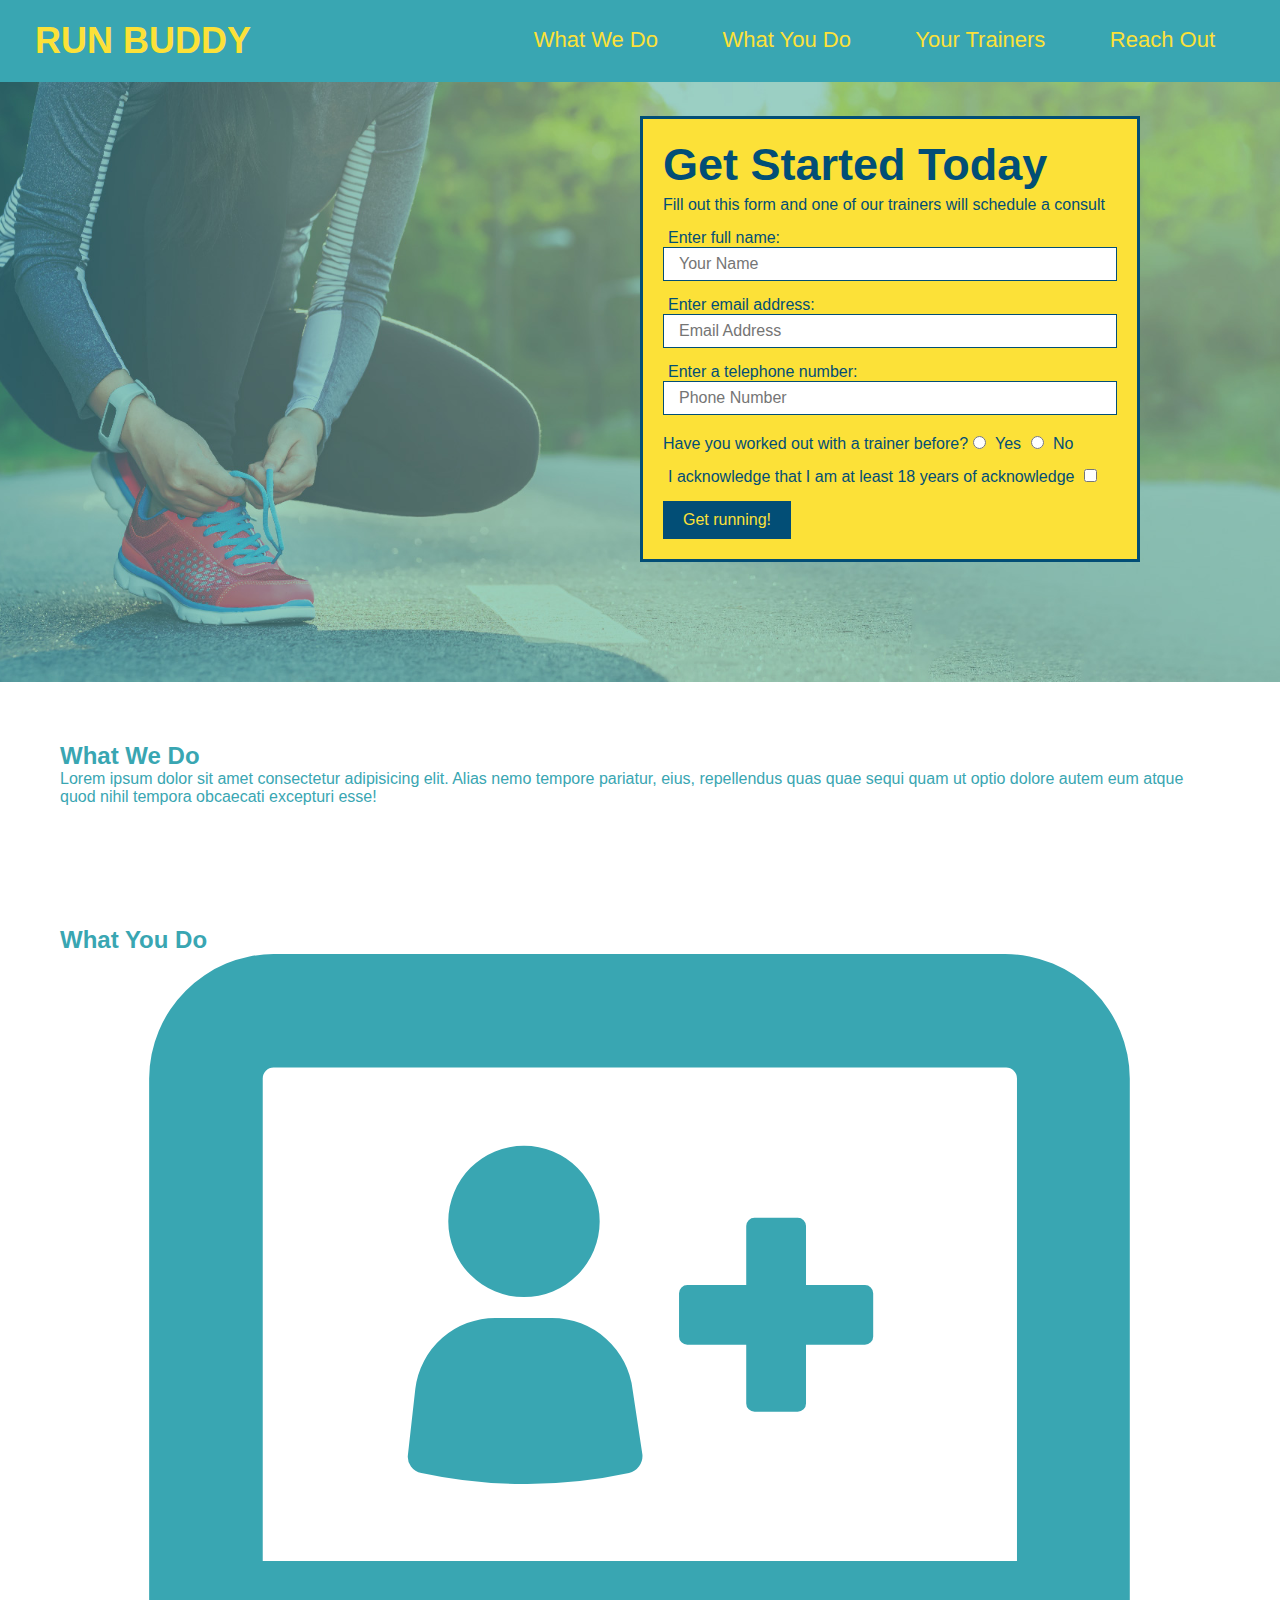
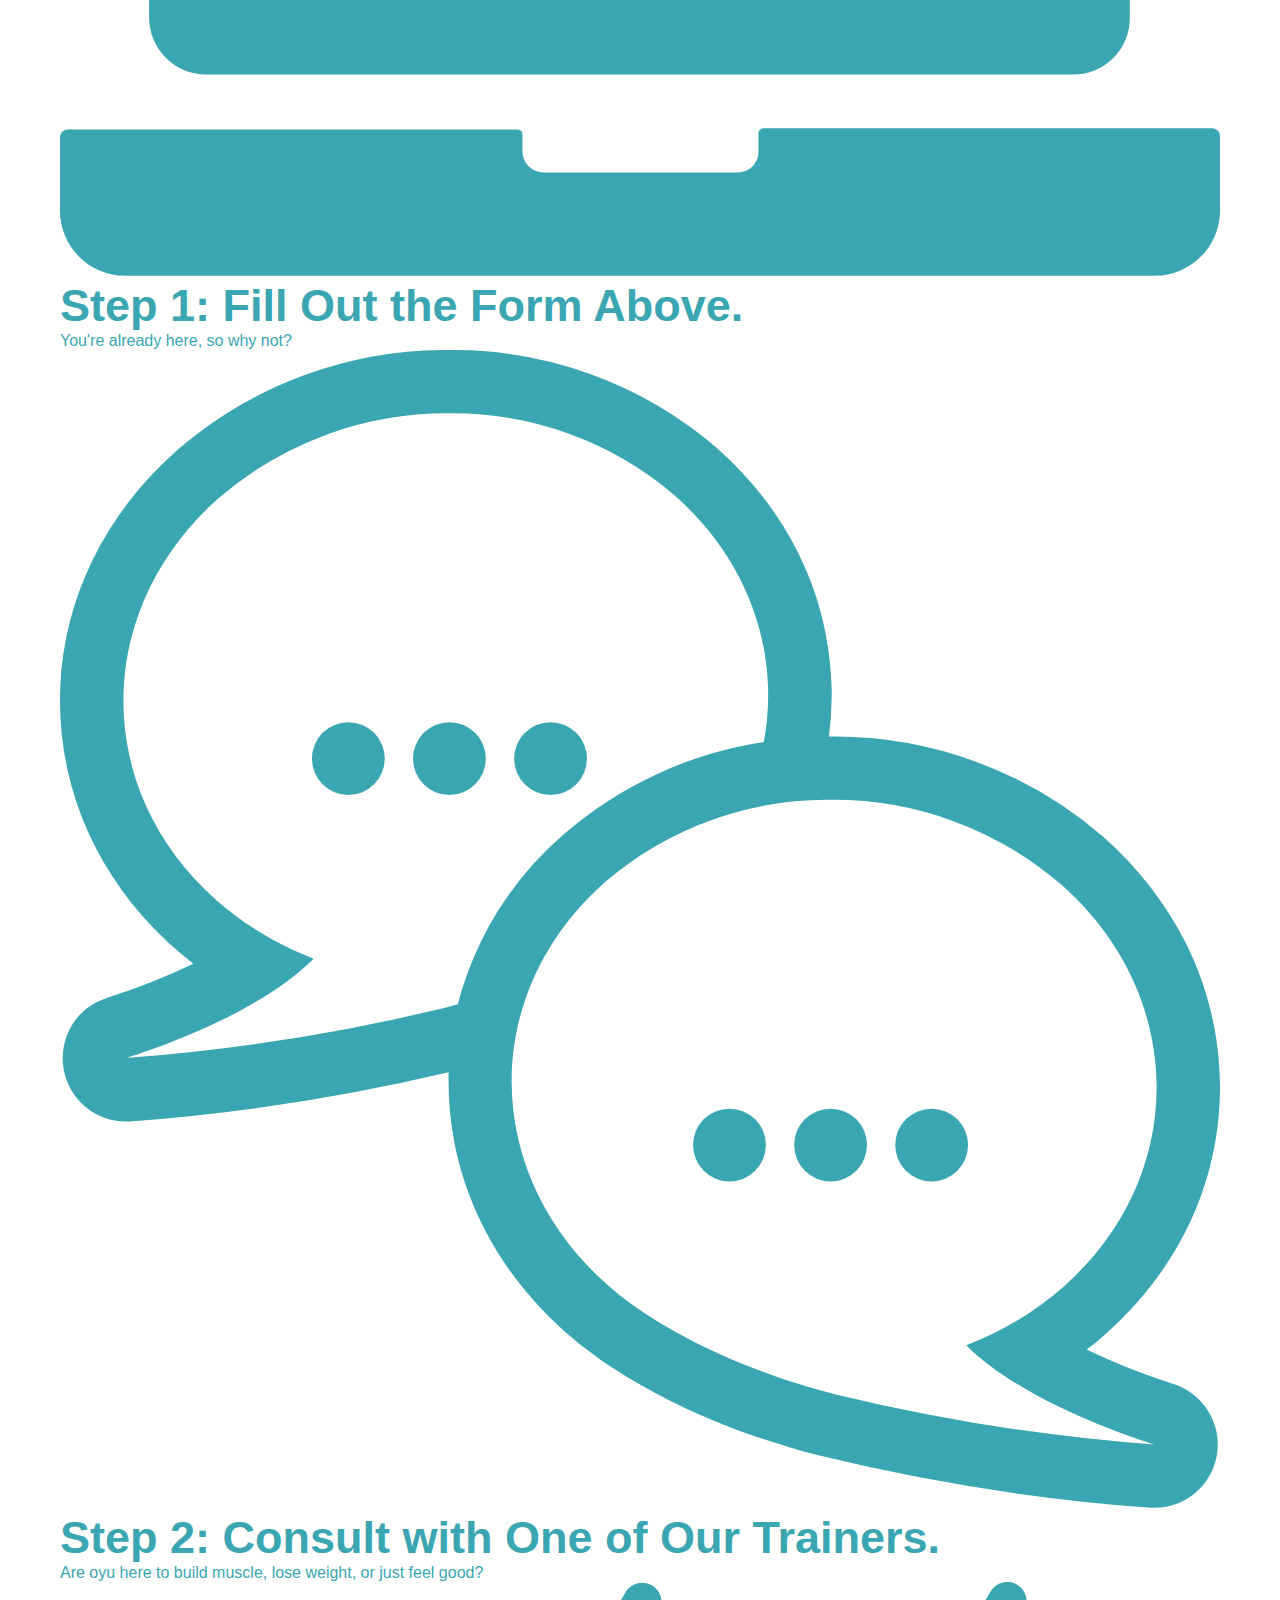
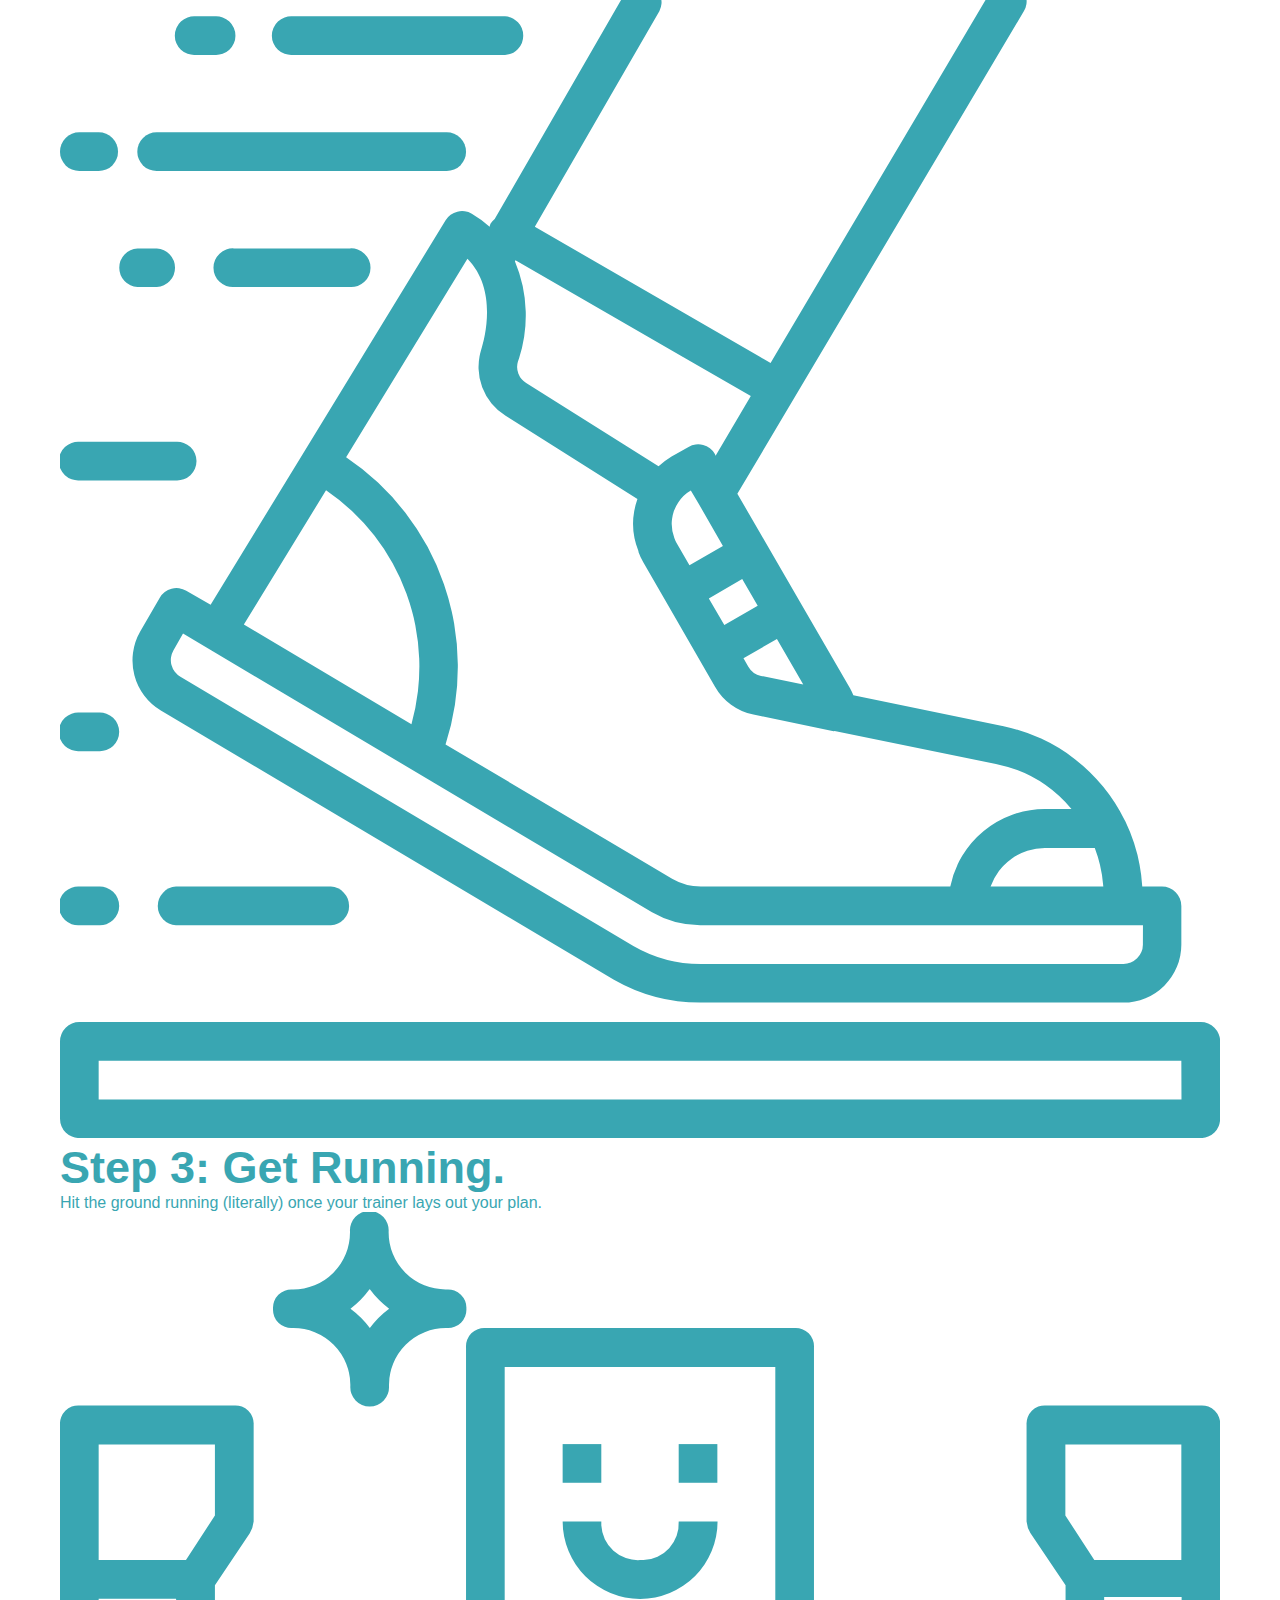
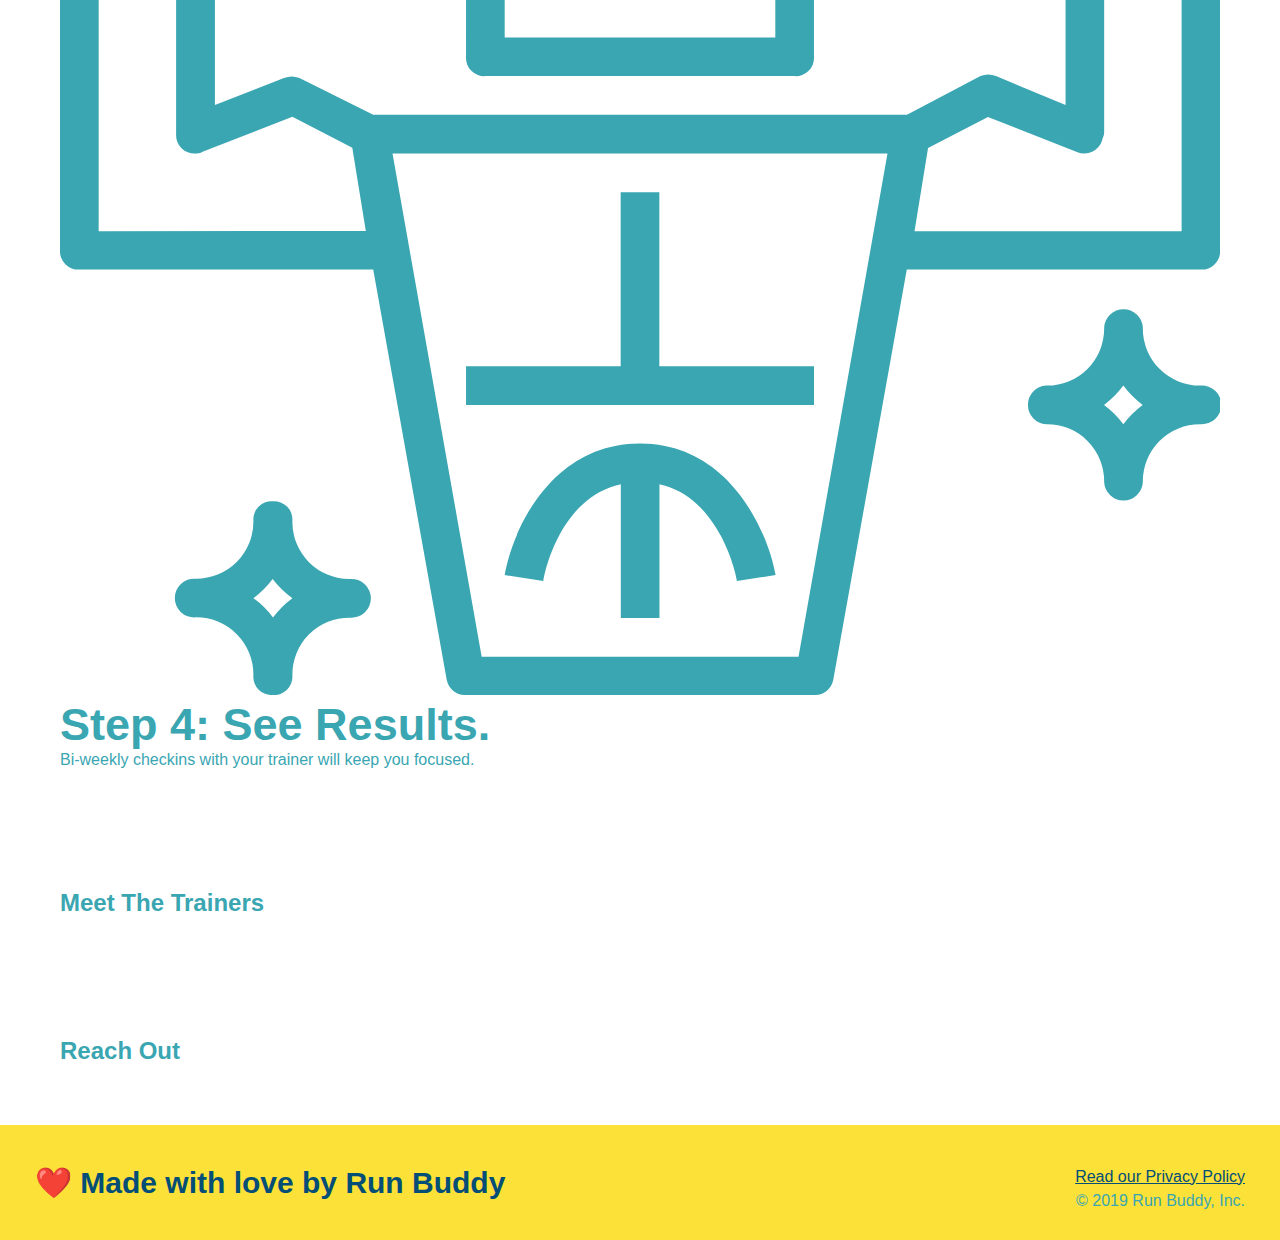
==== Code/index.html @ 2d5280f1 "added what you do symbols" ====
<!DOCTYPE html>
<html lang="en">
    <head>
        <meta charset="UTF-8" />
        <title>Run Buddy</title>
        <link rel="stylesheet" href="./style.css"/>
    </head>
    <body>
        <header>
            <h1>
                <a href="/">RUN BUDDY</a>
            </h1>

            <nav>
                <ul>
                    <li>
                        <a href="#what-we-do">What We Do</a>
                    </li>

                    <li>
                        <a href="#what-you-do">What You Do</a>
                    </li>

                    <li>
                        <a href="#your-trainers">Your Trainers</a>
                    </li>

                    <li>
                        <a href="#reach-out">Reach Out</a>
                    </li>
                </ul>
            </nav>
        </header>
        <!-- hero section-->
        <section class="hero">
          <div class="hero-form">
            <h3>Get Started Today</h3>
            <p>Fill out this form and one of our trainers will schedule a consult</p>
          <form>
            <label for="name">Enter full name:</label>
            <input type="text" placeholder="Your Name" name="name" id="name" class="form-input"/>
            <label for="email">Enter email address:</label>
            <input type="email" placeholder="Email Address" name="email" id="email" class="form-input"/>
            <label for="phone"> Enter a telephone number:</label>
            <input type="tel" placeholder="Phone Number" name="phone" id="phone" class="form-input"/>
            <p>
              Have you worked out with a trainer before?
              <input type="radio" name="trainer-confirm" id="trainer-yes" />
              <label for="trainer-yes">Yes</label>
              <input type="radio" name="trainer-confirm" id="trainer-no" />
              <label for="trainer-no">No</label>
            </p>
            <p>
              <label for="checkbox" >
                I acknowledge that I am at least 18 years of acknowledge
              </label>
              <input type="checkbox" name="age-confirm" id="checkbox" />
            </p>
            <button type="submit">
              Get running!
            </button>
           </form>
          </div>
        </section>
        <!-- end hero -->
        <section id="what-we-do">
            <h2>What We Do</h2>
            <p>
              Lorem ipsum dolor sit amet consectetur adipisicing elit. Alias nemo tempore pariatur, eius, repellendus quas quae sequi quam ut optio dolore autem eum atque quod nihil tempora obcaecati excepturi esse!
            </p>
        </section> 

        <section id="what-you-do">
            <h2>What You Do</h2>

            <div>
              <img src="../Images/01-04-svgs/step-1.svg" alt="" />
              <h3>
                Step 1: Fill Out the Form Above.</h3>
                <p>You're already here, so why not?</p>
            </div>

            <div>
              <img src="../Images/01-04-svgs/step-2.svg" alt=""/>
              <h3>Step 2: Consult with One of Our Trainers.</h3>
              <p>Are oyu here to build muscle, lose weight, or just feel good?</p>
            </div>

            <div>
              <img src="../Images/01-04-svgs/step-3.svg" alt=""/>
              <h3>Step 3: Get Running.</h3>
              <p>Hit the ground running (literally) once your trainer lays out your plan.</p>
            </div>
            
            <div>
              <img src="../Images/01-04-svgs/step-4.svg" alt=""/>
              <h3>Step 4: See Results.</h3>
              <p>Bi-weekly checkins with your trainer will keep you focused.</p>
            </div>
        </section>

        <section>
            <h2>Meet The Trainers</h2>
        </section>

        <section>
            <h2>Reach Out</h2>
        </section>
        
        <footer>
            <h2>❤️ Made with love by Run Buddy</h2>
            <div>
                <a href="#">Read our Privacy Policy</a><br />
                &copy; 2019 Run Buddy, Inc.
            </div>
        </footer>
    </body>
</html>
---- Code/style.css ----
* {
    margin: 0;
    padding: 0;
    box-sizing: border-box;
}

body {
    color: #39a6b2;
    font-family: Helvetica, Arial, sans-serif;
}

header {
    padding: 20px 35px;
    background-color: #39a6b2;
}

header h1 {
    font-weight: bold;
    font-size: 36px;
    color: #fce138;
    margin: 0;
    display: inline;
}

header a {
    color: #fce138;
}

header a {
    text-decoration: none;
    color: #fce138;
}

header nav {
    float: right;
    margin: 7px 0;
}

header nav ul li {
    display: inline;
}

header nav ul li a {
    margin: 0 30px;
    font-weight: lighter;
    font-size: 22px;
}

footer {
    background: #fce138;
    width: 100%;
    padding: 40px 35px;
}

footer h2 {
    display: inline;
    color: #024e76;
    font-size: 30px;
    margin: 0;
}

footer div {
    float: right;
    line-height: 1.5;
    text-align: right;
}

footer a {
    color: #024e76;
}

section {
  padding: 60px;
}

/* Hero Style Start */
.hero {
  background-image: url(../Images/hero-bg.jpeg);
  height: 600px;
  background-size: cover;
  background-position: center;
  position: relative;
}
/*End Hero Style*/

/*Start Form Style*/
.hero-form {
background-color: #fce138;
padding: 20px;
width: 500px;
color: #024e76;
border: solid 3px #024e76;
position: absolute;
bottom: 120px;
right: 140px;
}

section h3 {
font-size: 45px;
margin: 0px;
}

.hero-form p {
  margin: 5px 0 15px 0;
}

.form-input {
border: 1px solid #024e76;
display: black;
padding: 7px 15px;
font-size: 16px;
color: #024e76;
width: 100%;
margin-bottom: 15px;
}

.hero-form label {
  margin: 0 5px;
}

.hero-form button {
  background-color: #024e76;
  color: #fce138;
  padding: 10px 20px;
  font-size: 16px;
  border: none;
}
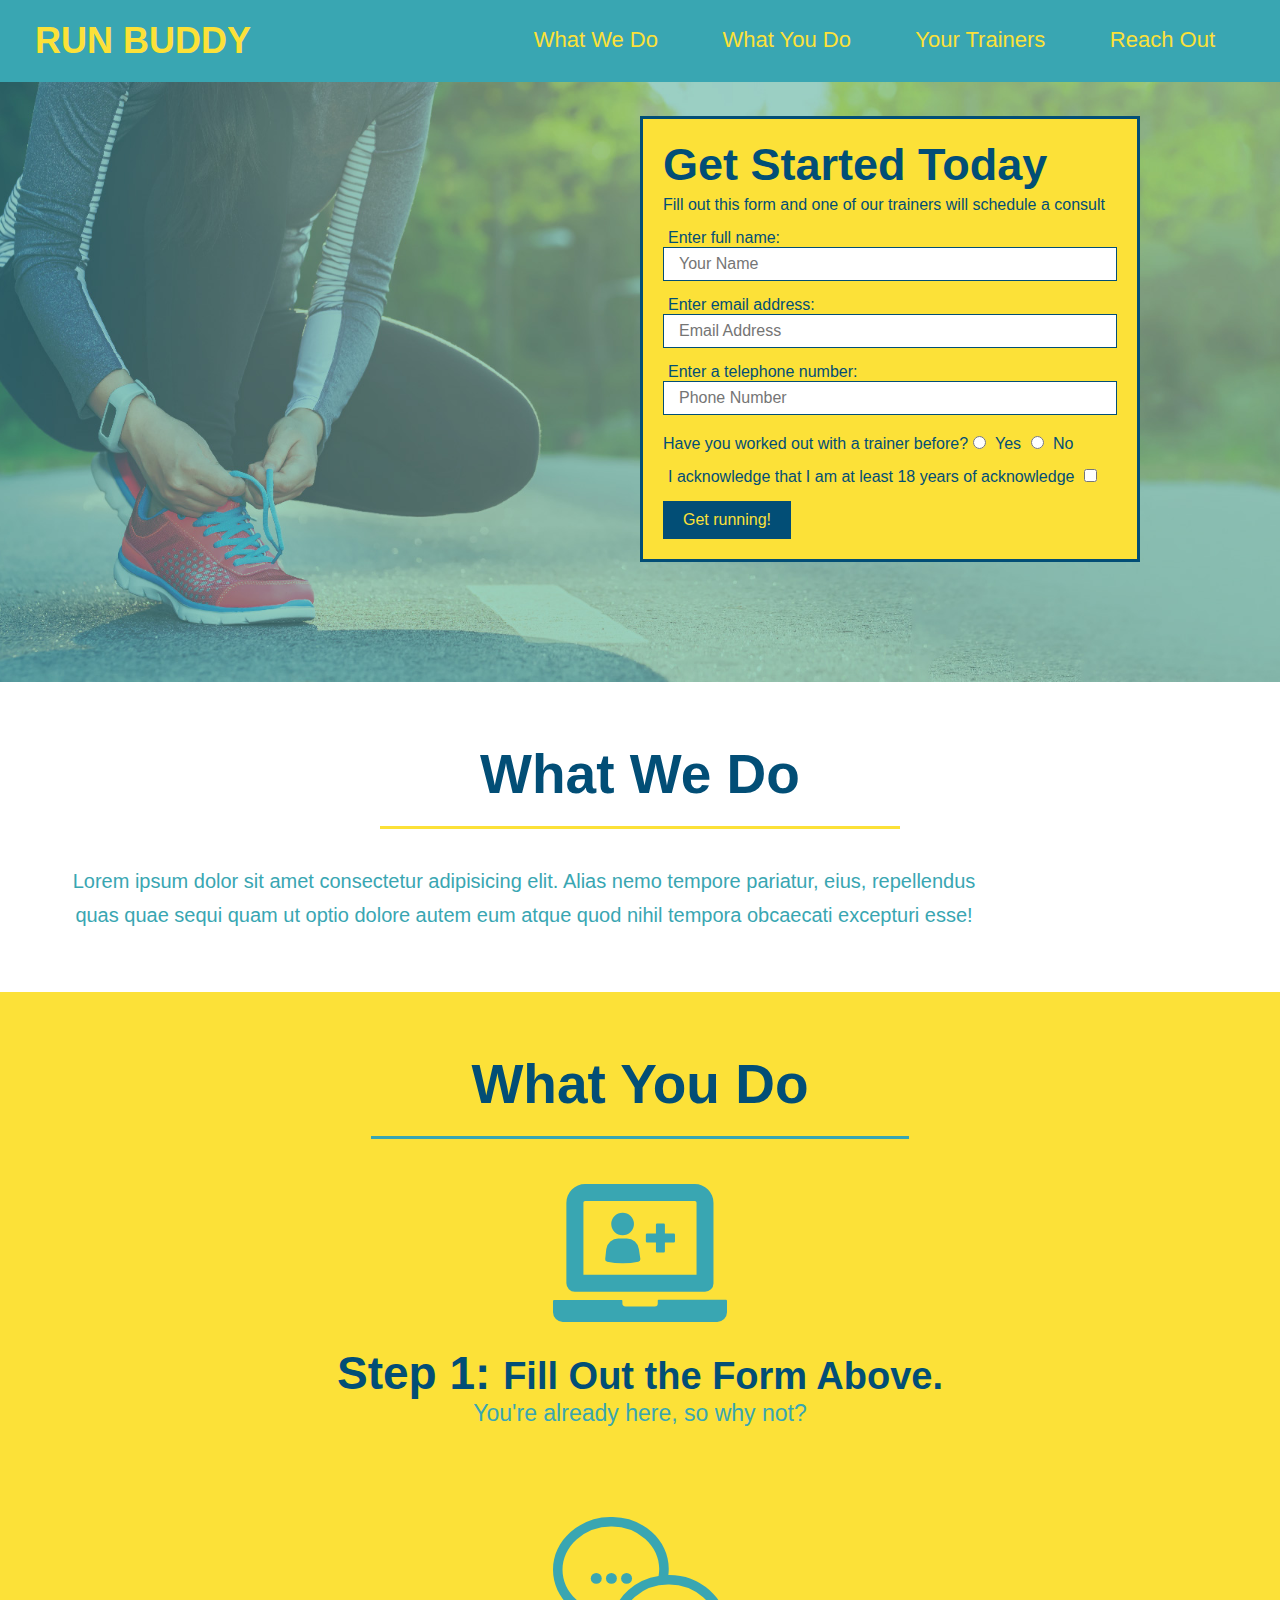
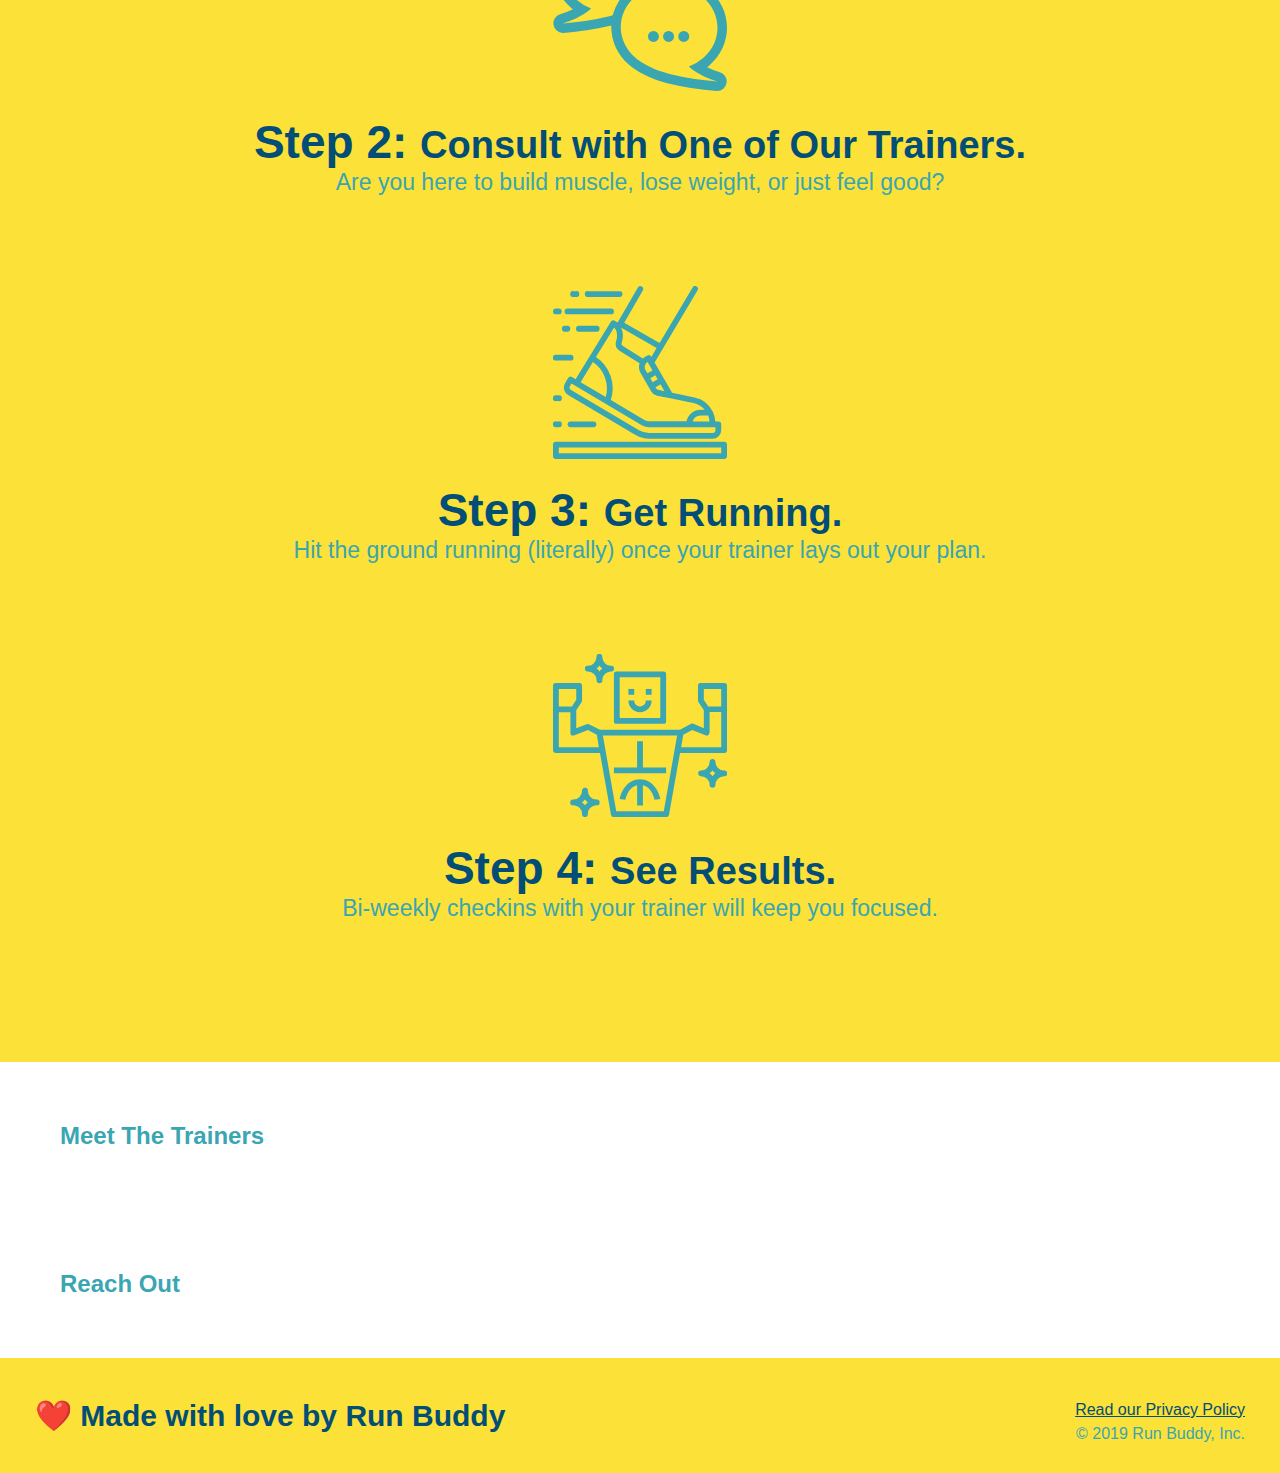
==== commit 48661caf: "adjusted steps" ====
--- a/Code/index.html
+++ b/Code/index.html
@@ -10,21 +10,17 @@
             <h1>
                 <a href="/">RUN BUDDY</a>
             </h1>
-
             <nav>
                 <ul>
                     <li>
                         <a href="#what-we-do">What We Do</a>
                     </li>
-
                     <li>
                         <a href="#what-you-do">What You Do</a>
                     </li>
-
                     <li>
                         <a href="#your-trainers">Your Trainers</a>
                     </li>
-
                     <li>
                         <a href="#reach-out">Reach Out</a>
                     </li>
@@ -63,38 +59,38 @@
           </div>
         </section>
         <!-- end hero -->
-        <section id="what-we-do">
-            <h2>What We Do</h2>
+        <section id="what-we-do" class="intro">
+            <h2 class="section-title primary-border">What We Do</h2>
             <p>
               Lorem ipsum dolor sit amet consectetur adipisicing elit. Alias nemo tempore pariatur, eius, repellendus quas quae sequi quam ut optio dolore autem eum atque quod nihil tempora obcaecati excepturi esse!
             </p>
         </section> 
 
-        <section id="what-you-do">
-            <h2>What You Do</h2>
+        <section id="what-you-do" class="steps">
+            <h2 class="section-title secondary-border">What You Do</h2>
 
             <div>
               <img src="../Images/01-04-svgs/step-1.svg" alt="" />
               <h3>
-                Step 1: Fill Out the Form Above.</h3>
+                Step 1: <span>Fill Out the Form Above.</span></h3>
                 <p>You're already here, so why not?</p>
             </div>
 
             <div>
               <img src="../Images/01-04-svgs/step-2.svg" alt=""/>
-              <h3>Step 2: Consult with One of Our Trainers.</h3>
-              <p>Are oyu here to build muscle, lose weight, or just feel good?</p>
+              <h3>Step 2: <span>Consult with One of Our Trainers.</span></h3>
+              <p>Are you here to build muscle, lose weight, or just feel good?</p>
             </div>
 
             <div>
               <img src="../Images/01-04-svgs/step-3.svg" alt=""/>
-              <h3>Step 3: Get Running.</h3>
+              <h3>Step 3: <span>Get Running.</span></h3>
               <p>Hit the ground running (literally) once your trainer lays out your plan.</p>
             </div>
             
             <div>
               <img src="../Images/01-04-svgs/step-4.svg" alt=""/>
-              <h3>Step 4: See Results.</h3>
+              <h3>Step 4: <span>See Results.</span></h3>
               <p>Bi-weekly checkins with your trainer will keep you focused.</p>
             </div>
         </section>
--- a/Code/style.css
+++ b/Code/style.css
@@ -124,4 +124,62 @@
   padding: 10px 20px;
   font-size: 16px;
   border: none;
-}+}
+
+.intro {
+  text-align: center;
+}
+
+.intro p {
+  line-height: 1.7;
+  color: #39a6b2;
+  width: 80%;
+  font-size: 20px;
+}
+
+.steps {
+  text-align: center;
+  background: #fce138;
+}
+
+.section-title {
+  font-size: 55px;
+  color: #024e76;
+  margin-bottom: 35px;
+  padding: 0 100px 20px 100px;
+  border-bottom: 3px solid;
+  display: inline-block;
+}
+
+.primary-border {
+  border-color: #fce138;
+}
+
+.secondary-border {
+  border-color: #39a6b2;
+}
+
+.steps div {
+  margin-bottom: 80px;
+}
+
+.steps img {
+  width: 15%;
+  margin: 10px 0;
+}
+
+.steps h3 {
+  color: #024e76;
+  font-size: 46px;
+  margin-top: 10px;
+}
+
+.steps p {
+  color: #39a6b2;
+  font-size: 23px;
+}
+
+.steps span {
+  font-size: 38px;
+}
+
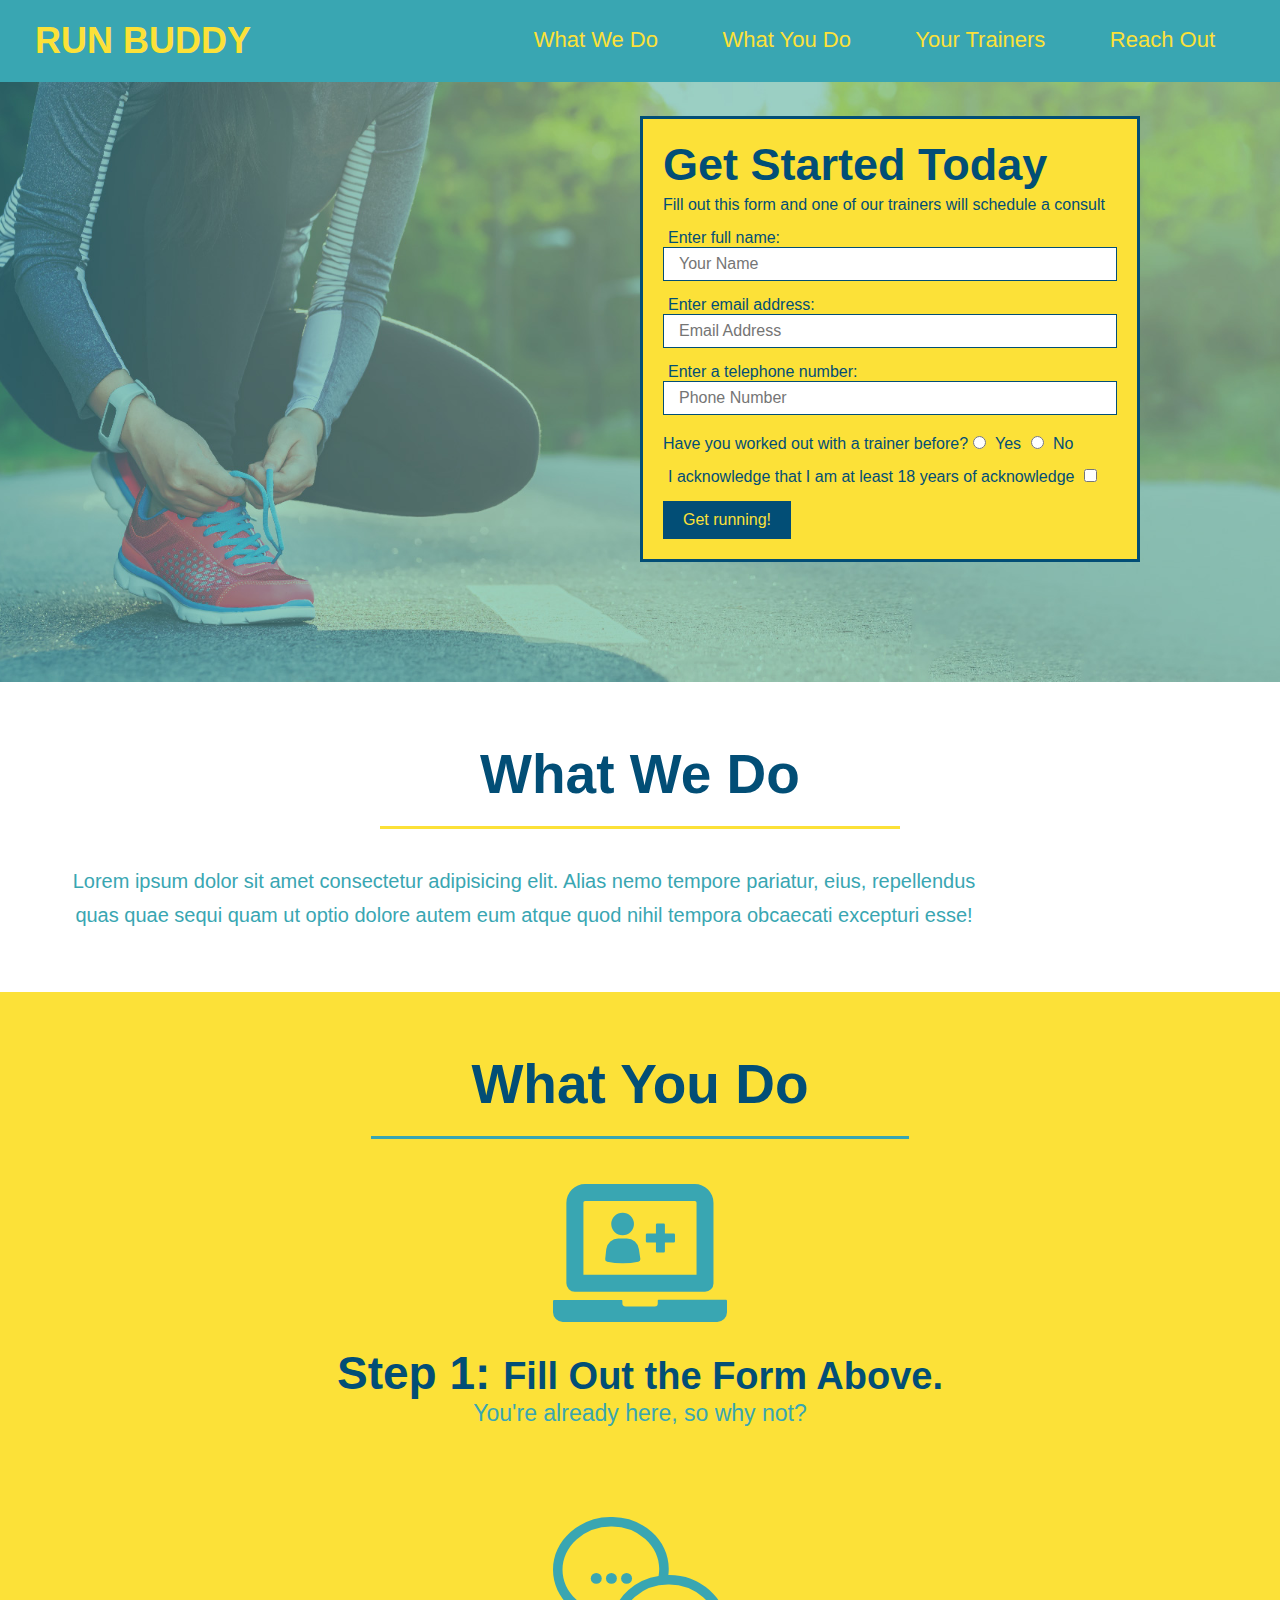
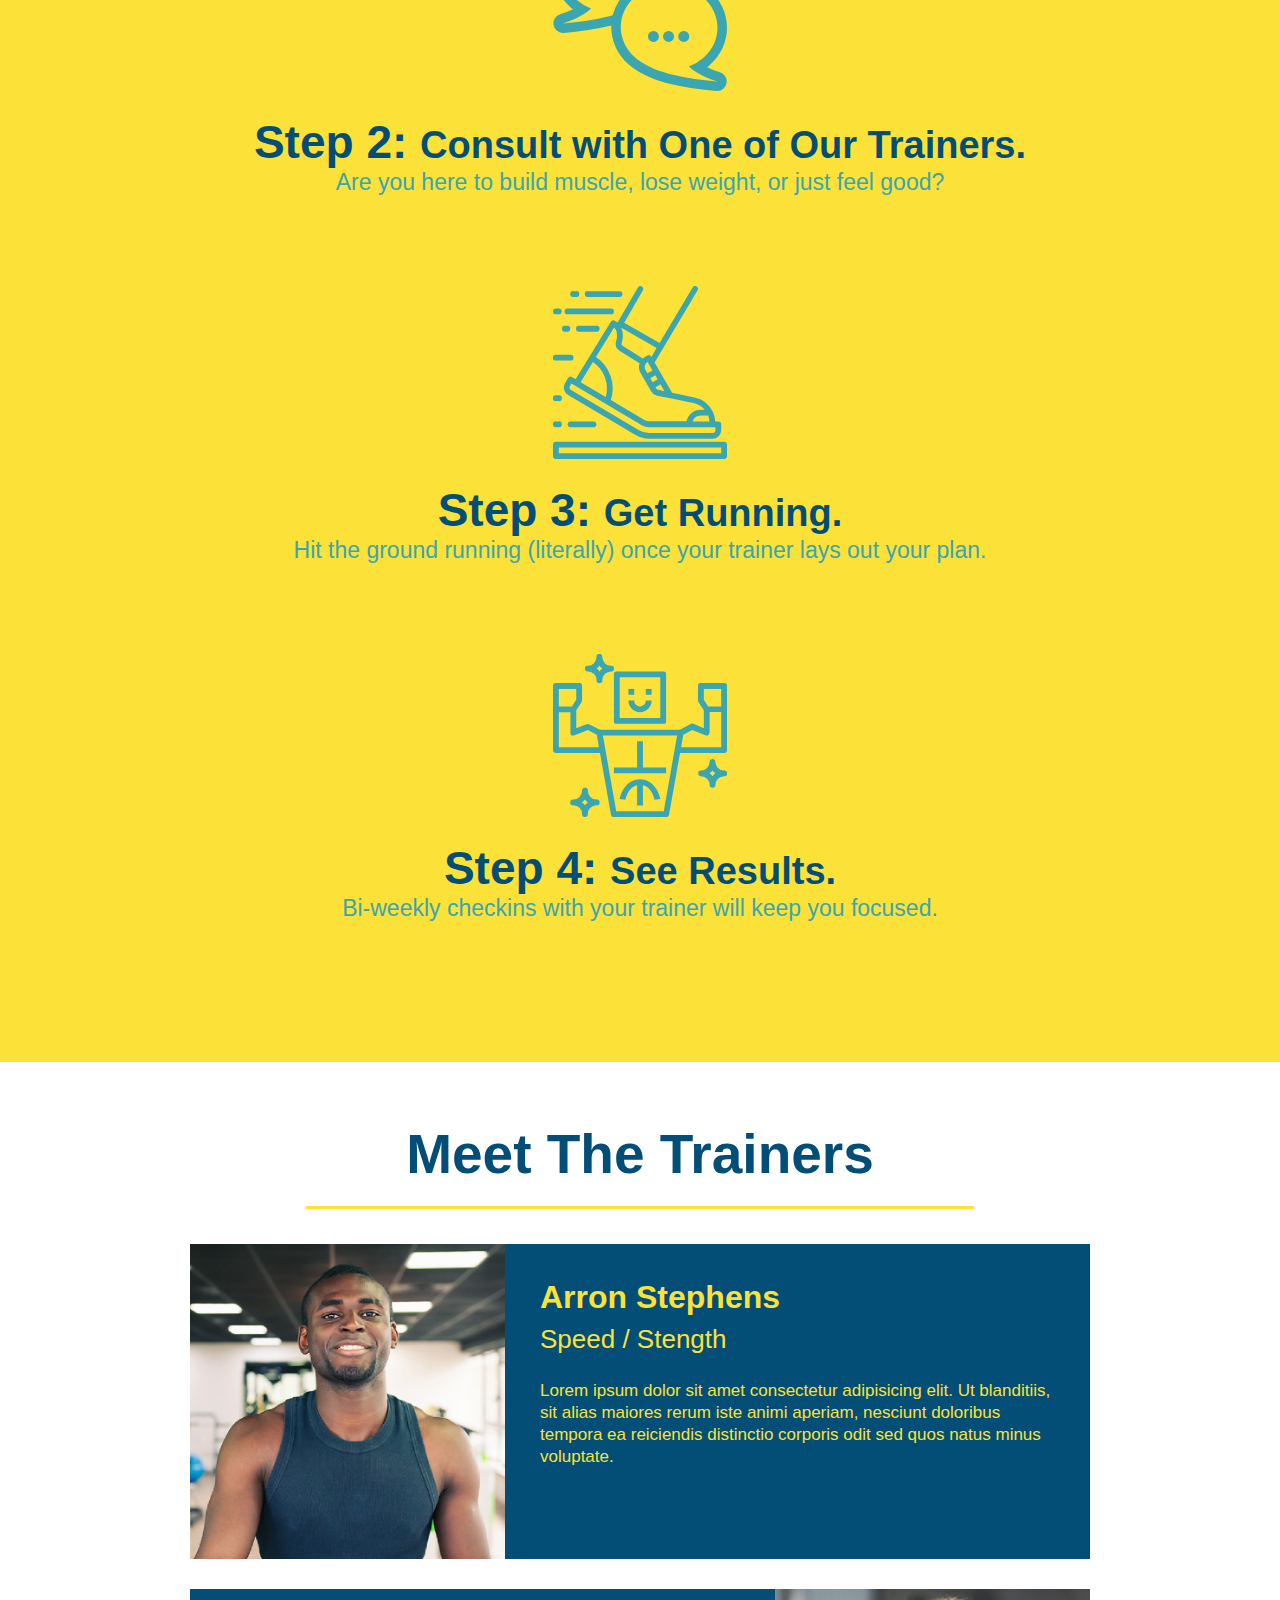
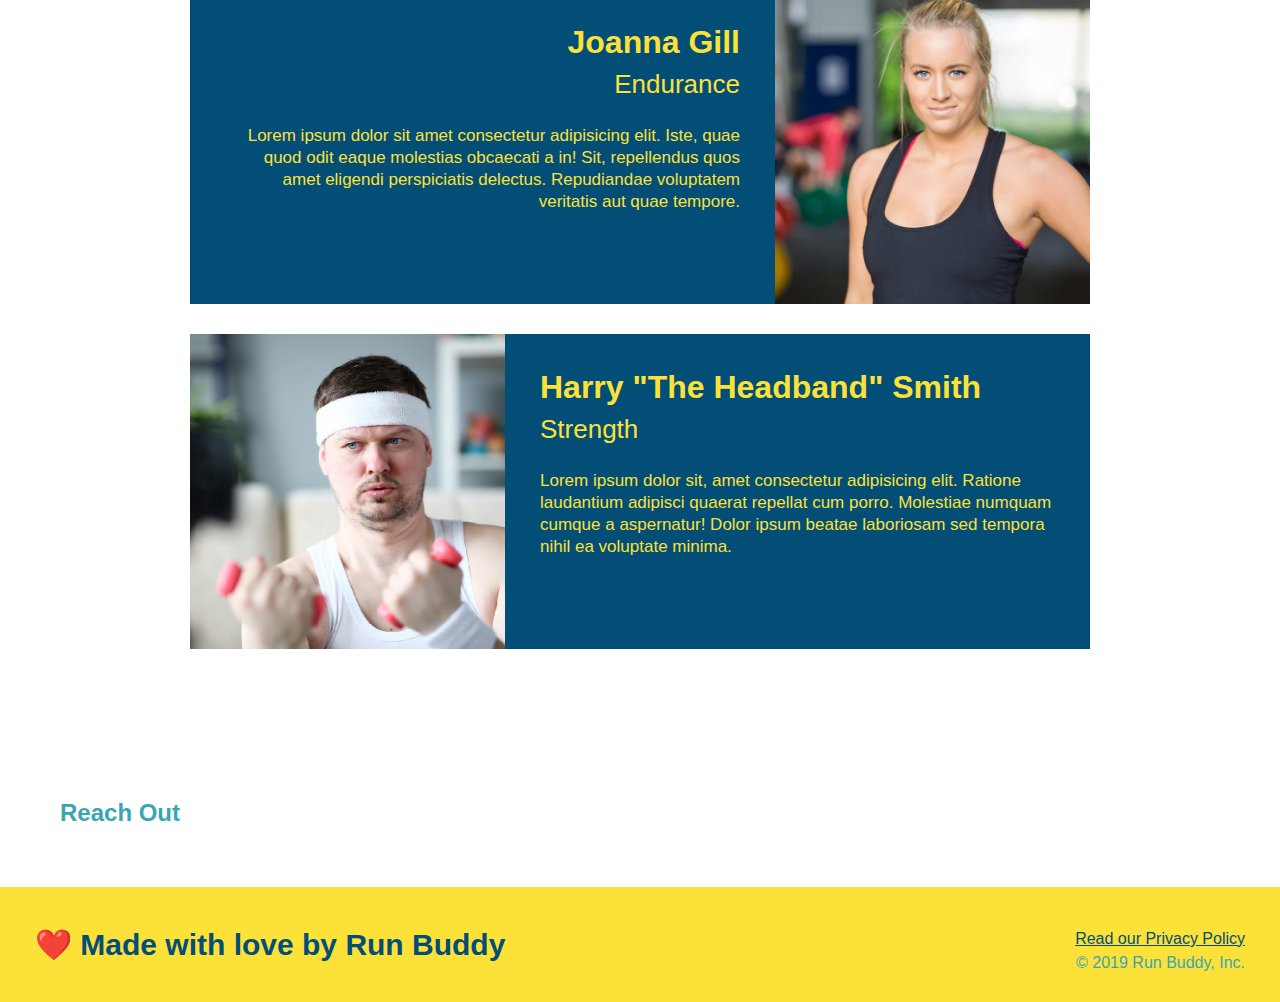
==== commit a6947225: "Added trainers and bios" ====
--- a/Code/index.html
+++ b/Code/index.html
@@ -95,8 +95,40 @@
             </div>
         </section>
 
-        <section>
-            <h2>Meet The Trainers</h2>
+        <section id="your-trainers" class="trainers">
+            <h2 class="section-title primary-border">Meet The Trainers</h2>
+            <article class="trainer">
+              <img src="../Images/01-05-trainers/trainer-1.jpg" alt="Arron Stephens in his workout clothes, ready to pump iron." />
+              <div class="trainer-bio text-left">
+                <h3>Arron Stephens</h3>
+                <h4>Speed / Stength</h4>
+                <p>
+                  Lorem ipsum dolor sit amet consectetur adipisicing elit. Ut blanditiis, sit alias maiores rerum iste animi aperiam, nesciunt doloribus tempora ea reiciendis distinctio corporis odit sed quos natus minus voluptate.
+                </p>
+              </div>
+            </article>
+        
+            <article class="trainer">
+              <div class="trainer-bio text-right">
+                <h3>Joanna Gill</h3>
+                <h4>Endurance</h4>
+                <p>
+                  Lorem ipsum dolor sit amet consectetur adipisicing elit. Iste, quae quod odit eaque molestias obcaecati a in! Sit, repellendus quos amet eligendi perspiciatis delectus. Repudiandae voluptatem veritatis aut quae tempore.
+                </p>
+              </div>
+              <img src="../Images/01-05-trainers/trainer-2.jpg" alt="Joanna in her workout outfit ready to train!" />
+            </article>
+
+            <article class="trainer">
+              <img src="../Images/01-05-trainers/trainer-3.jpg" alt="Harry Smith lifting weights" />
+              <div class="trainer-bio text-left">
+                <h3>Harry "The Headband" Smith</h3>
+                <h4>Strength</h4>
+                <p>
+                  Lorem ipsum dolor sit, amet consectetur adipisicing elit. Ratione laudantium adipisci quaerat repellat cum porro. Molestiae numquam cumque a aspernatur! Dolor ipsum beatae laboriosam sed tempora nihil ea voluptate minima.
+                </p>
+              </div>
+            </article>
         </section>
 
         <section>
--- a/Code/style.css
+++ b/Code/style.css
@@ -183,3 +183,50 @@
   font-size: 38px;
 }
 
+.trainers {
+  text-align: center;
+}
+
+.trainer {
+  width: 900px;
+  margin: 0 auto 30px auto;
+  background: #024e76;
+  color: #fce138;
+  overflow: auto;
+}
+
+.trainer img {
+  width: 35%;
+  float: left;
+}
+
+.trainer-bio {
+  padding: 35px;
+  float: left;
+  width: 65%;
+}
+
+.text-left {
+  text-align: left;
+}
+
+.text-right {
+  text-align: right;
+}
+
+.trainer-bio h3 {
+  font-size: 32px;
+  margin-bottom: 8px;
+}
+
+.trainer-bio h4 {
+  font-weight: lighter;
+  font-size: 26px;
+  margin-bottom: 25px;
+}
+
+.trainer-bio p {
+  font-size: 17px;
+  line-height: 1.3;
+}
+
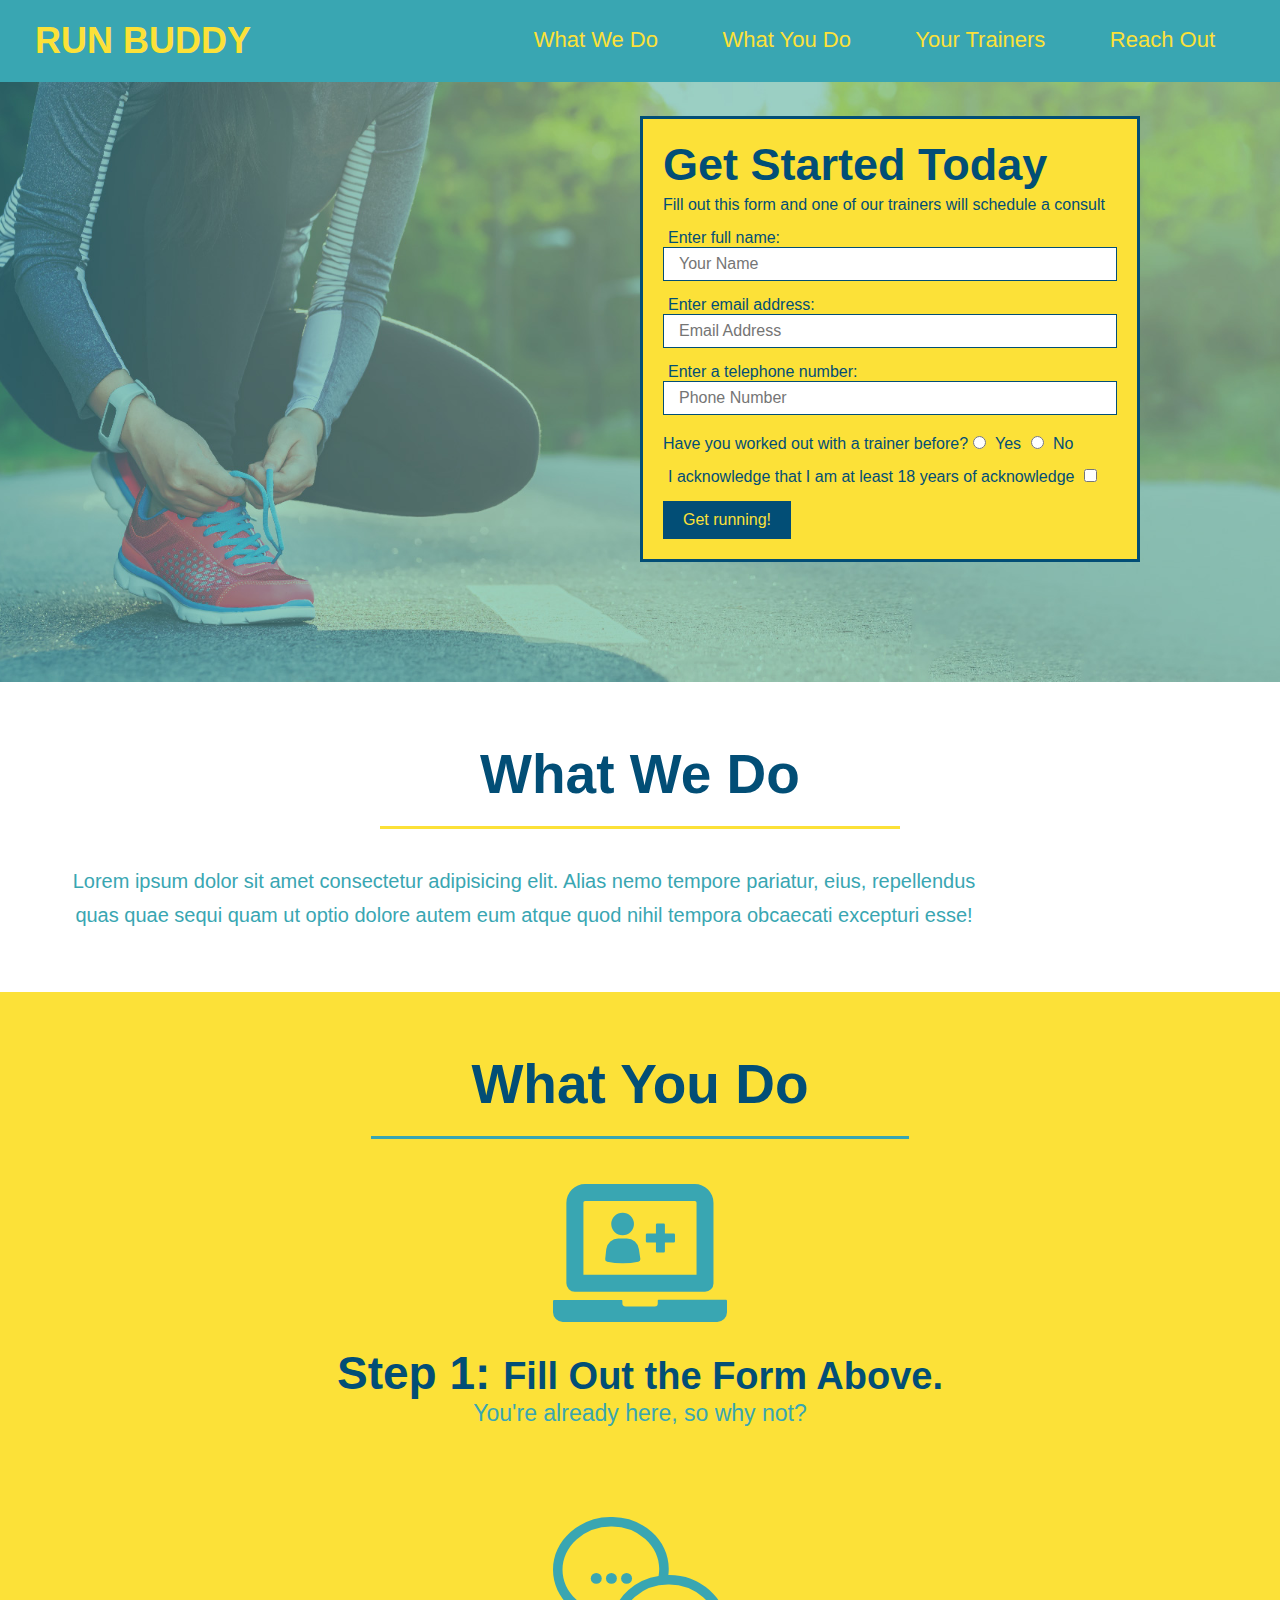
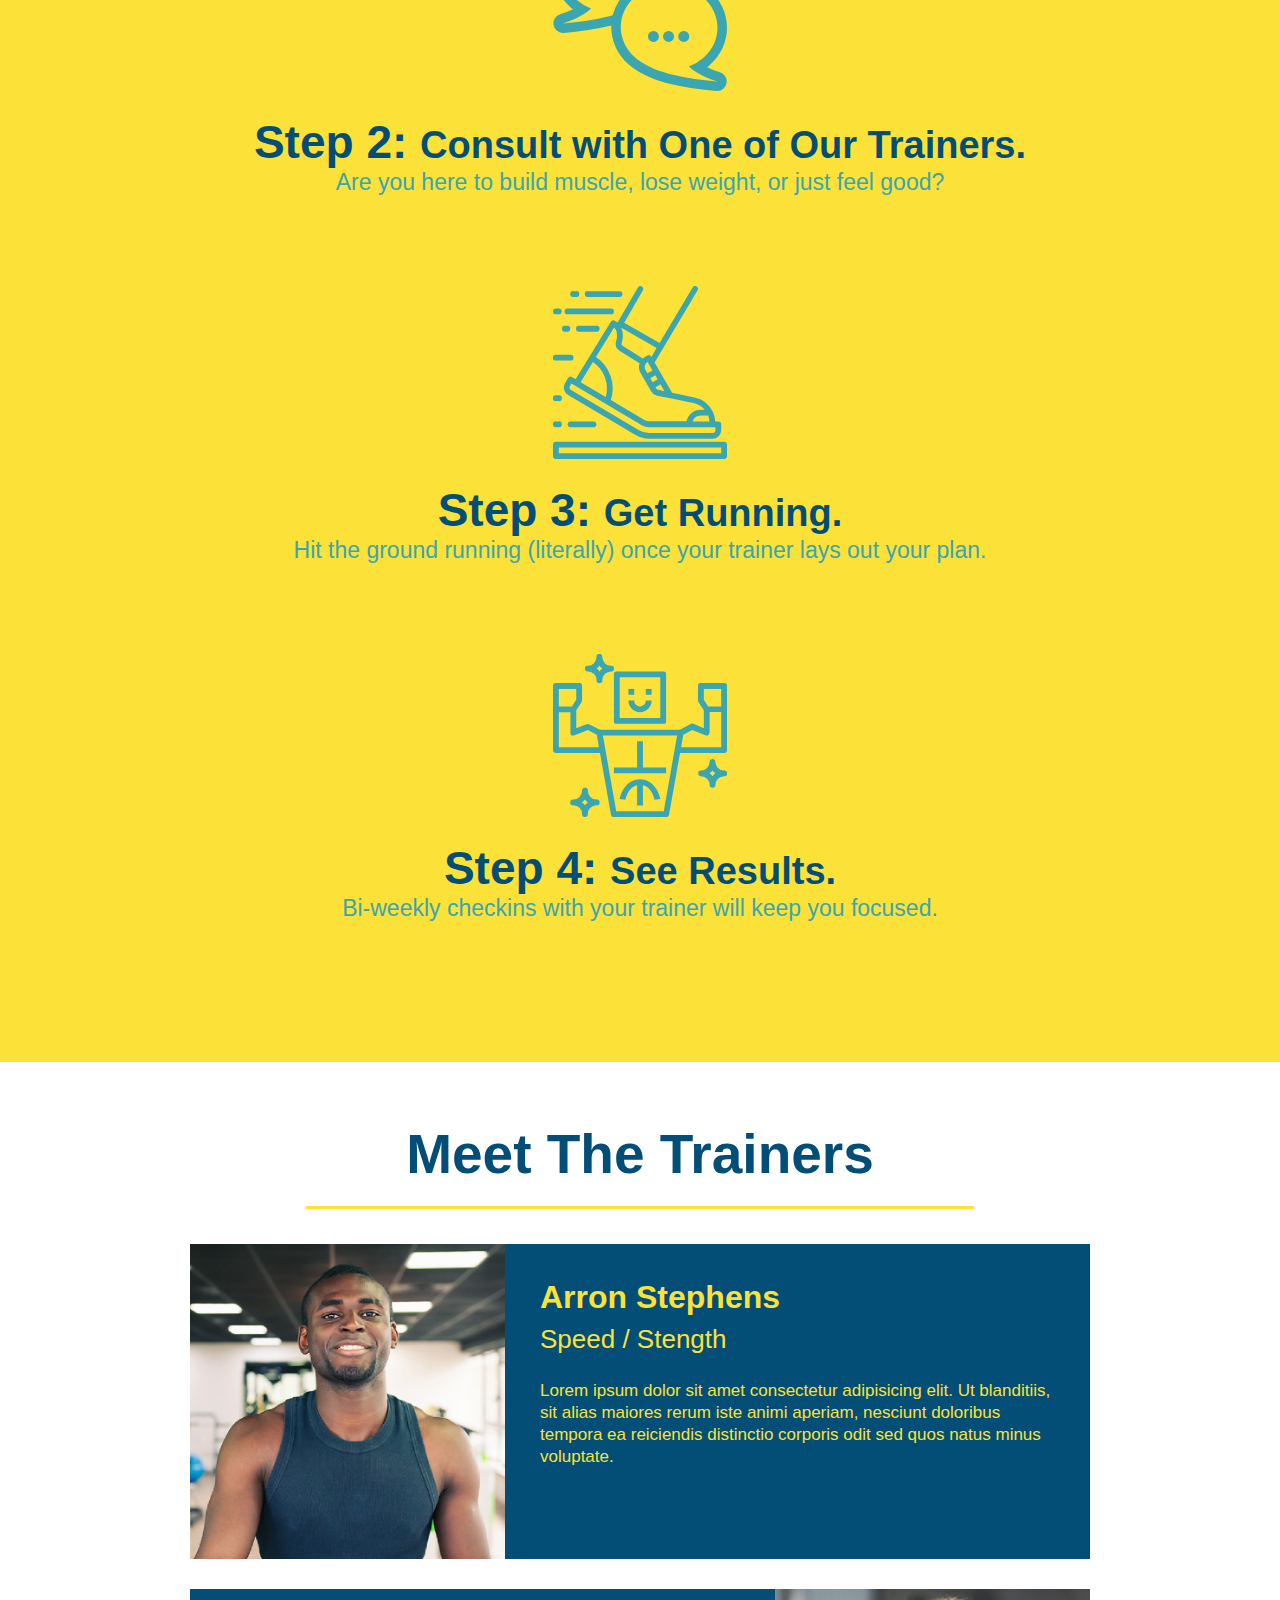
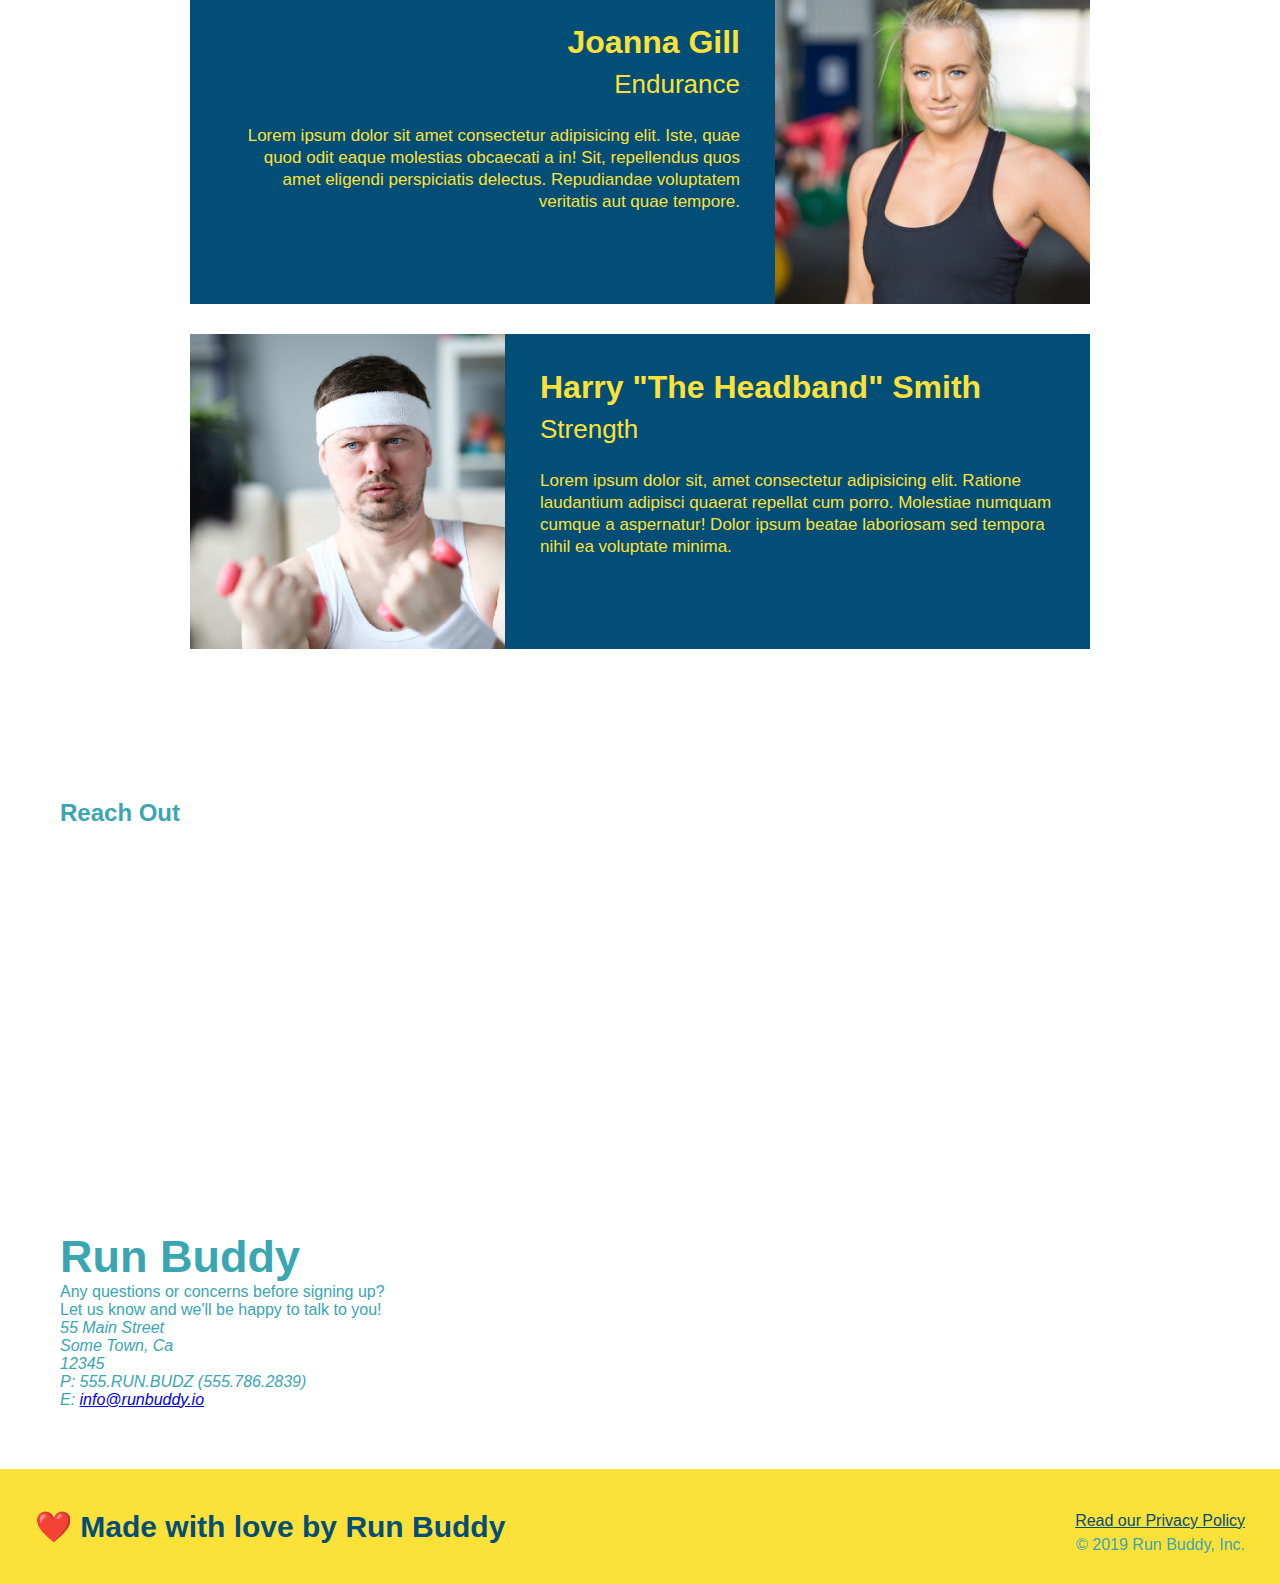
==== commit 24cdefde: "added iframe" ====
--- a/Code/index.html
+++ b/Code/index.html
@@ -133,6 +133,28 @@
 
         <section>
             <h2>Reach Out</h2>
+            <div class="contact-info">
+              <iframe src="https://www.google.com/maps/embed?pb=!1m18!1m12!1m3!1d3147.1079747227936!2d-120.42364418397035!3d37.92790791110593!2m3!1f0!2f0!3f0!3m2!1i1024!2i768!4f13.1!3m3!1m2!1s0x8090c49129b6ac57%3A0xb56c7eb95a2cd8bd!2sMain%20St%2C%20California%2095327!5e0!3m2!1sen!2sus!4v1616426329495!5m2!1sen!2sus"
+                width="400"
+                height="400"
+                style="border: 0;"
+                allowfullscreen= " "
+                loading="lazy">
+              </iframe>
+              <h3>Run Buddy</h3>
+              <p>
+                Any questions or concerns before signing up?
+                <br />
+                Let us know and we'll be happy to talk to you!
+              </p>
+              <address>
+                55 Main Street <br />
+                Some Town, Ca <br />
+                12345 <br />
+                P: 555.RUN.BUDZ (555.786.2839) <br />
+                E: <a href="mailto:info@runbuddy.io">info@runbuddy.io</a>
+              </address>
+            </div>
         </section>
         
         <footer>
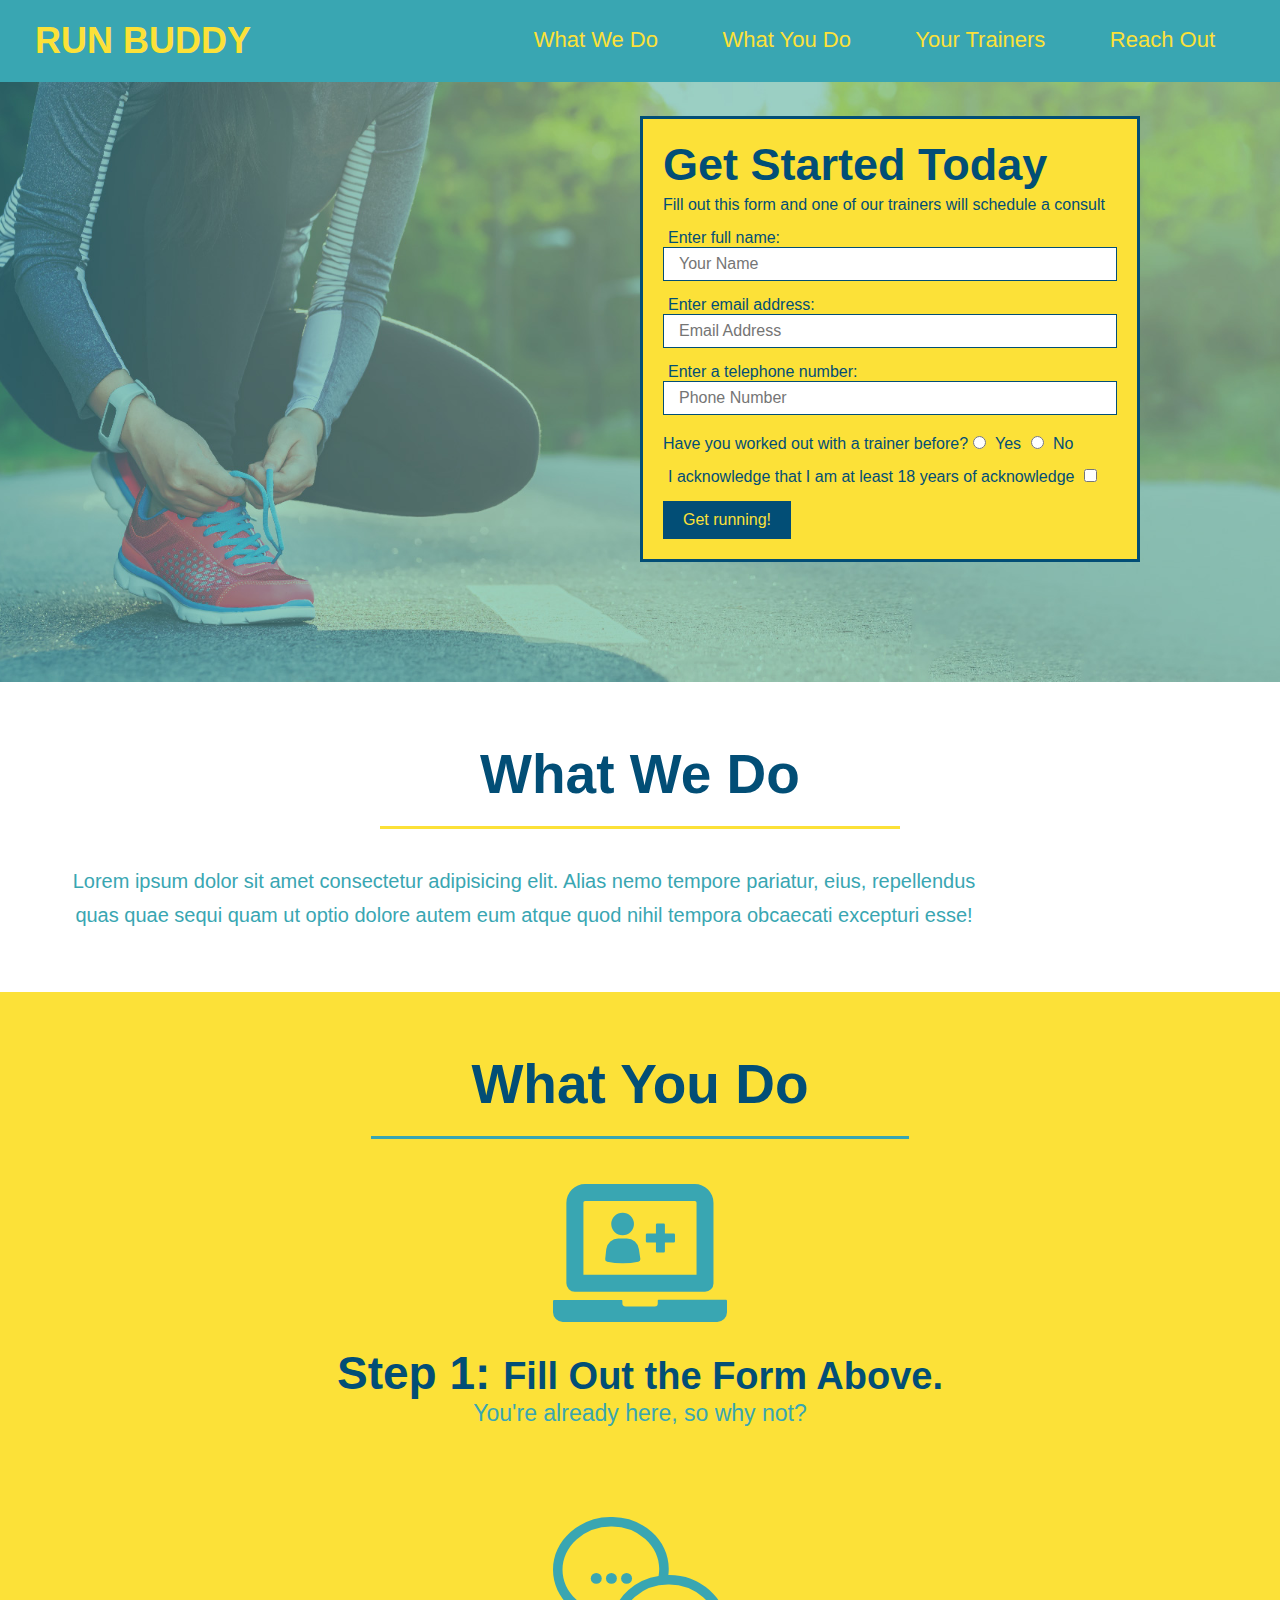
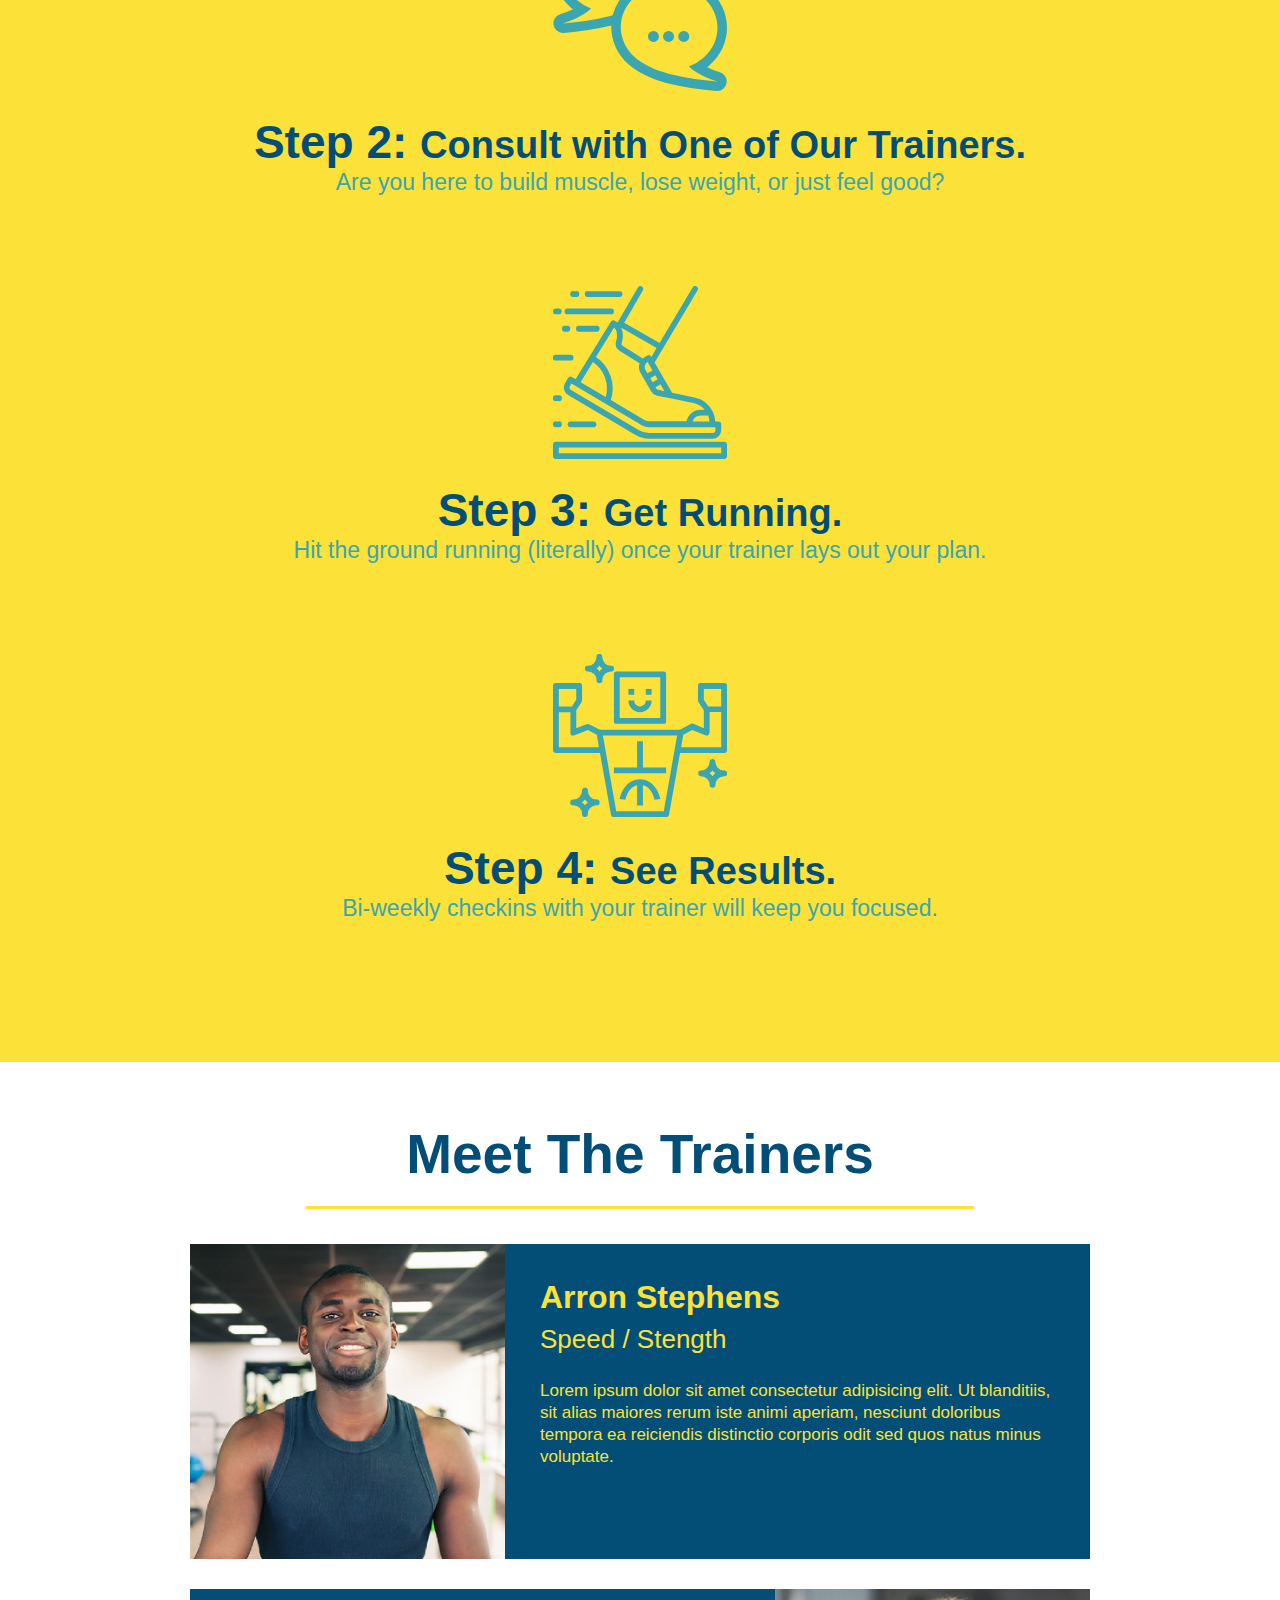
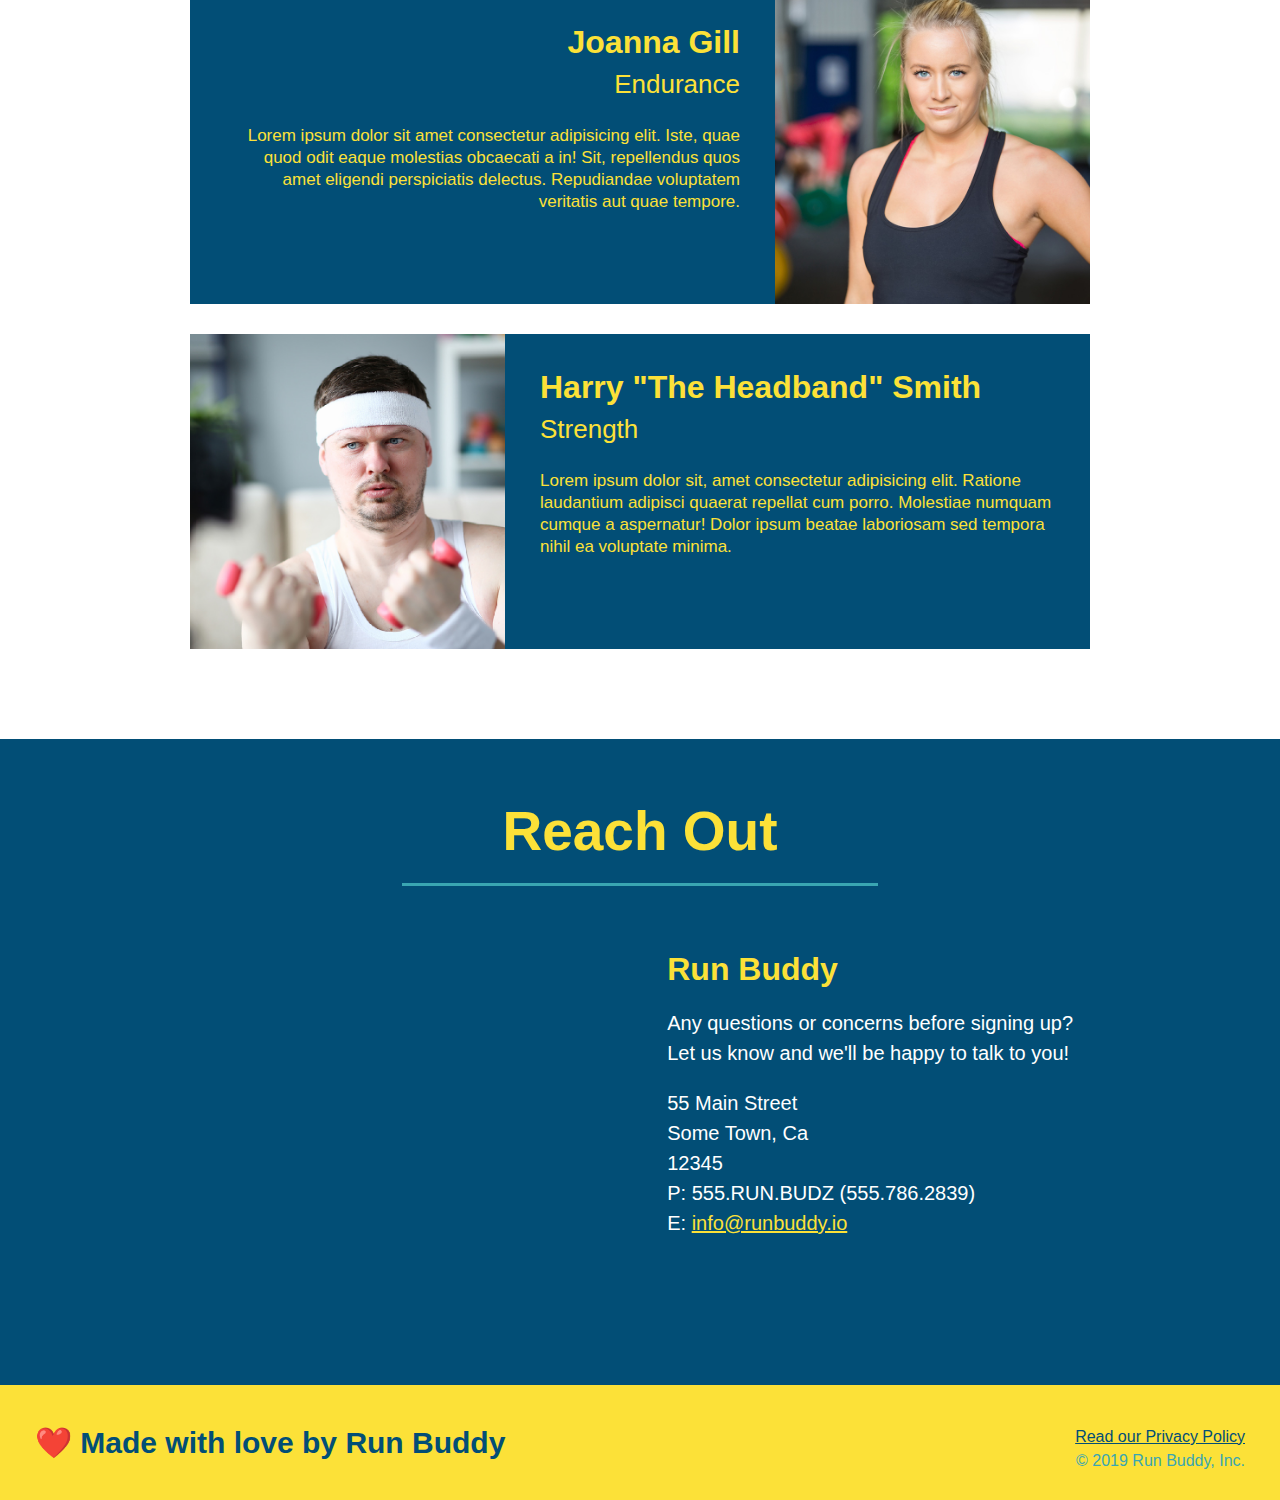
==== commit ef2c3931: "update" ====
--- a/Code/index.html
+++ b/Code/index.html
@@ -131,16 +131,16 @@
             </article>
         </section>
 
-        <section>
-            <h2>Reach Out</h2>
-            <div class="contact-info">
-              <iframe src="https://www.google.com/maps/embed?pb=!1m18!1m12!1m3!1d3147.1079747227936!2d-120.42364418397035!3d37.92790791110593!2m3!1f0!2f0!3f0!3m2!1i1024!2i768!4f13.1!3m3!1m2!1s0x8090c49129b6ac57%3A0xb56c7eb95a2cd8bd!2sMain%20St%2C%20California%2095327!5e0!3m2!1sen!2sus!4v1616426329495!5m2!1sen!2sus"
-                width="400"
-                height="400"
-                style="border: 0;"
-                allowfullscreen= " "
-                loading="lazy">
-              </iframe>
+        <section id="reach-out" class="contact">
+          <h2 class="section-title secondary-border">Reach Out</h2>
+          <div class="contact-info">
+            <iframe 
+              src="https://www.google.com/maps/embed?pb=!1m18!1m12!1m3!1d3147.1079747227936!2d-120.42364418397035!3d37.92790791110593!2m3!1f0!2f0!3f0!3m2!1i1024!2i768!4f13.1!3m3!1m2!1s0x8090c49129b6ac57%3A0xb56c7eb95a2cd8bd!2sMain%20St%2C%20California%2095327!5e0!3m2!1sen!2sus!4v1616426329495!5m2!1sen!2sus"
+              style="border:0;" 
+              allowfullscreen=""
+              loading="lazy">
+            </iframe>
+            <div>
               <h3>Run Buddy</h3>
               <p>
                 Any questions or concerns before signing up?
@@ -150,13 +150,13 @@
               <address>
                 55 Main Street <br />
                 Some Town, Ca <br />
-                12345 <br />
-                P: 555.RUN.BUDZ (555.786.2839) <br />
+                12345<br />
+                P: 555.RUN.BUDZ (555.786.2839)<br />
                 E: <a href="mailto:info@runbuddy.io">info@runbuddy.io</a>
               </address>
             </div>
+          </div>
         </section>
-        
         <footer>
             <h2>❤️ Made with love by Run Buddy</h2>
             <div>
--- a/Code/style.css
+++ b/Code/style.css
@@ -230,3 +230,43 @@
   line-height: 1.3;
 }
 
+.contact {
+  text-align: center;
+  background: #024e76;
+}
+
+.contact h2 {
+  color: #fce138;
+}
+
+.contact-info iframe {
+  width: 400px;
+  height: 400px;
+}
+
+.contact-info div {
+  width: 410px;
+  display: inline-block;
+  vertical-align: top;
+  text-align: left;
+  margin: 30px 0 0 60px;
+  color: white;
+}
+
+.contact-info h3 {
+  color: #fce138;
+  font-size: 32px;
+}
+
+.contact-info p, 
+.contact-info address {
+  margin: 20px 0;
+  font-size: 20px;
+  line-height: 1.5;
+  font-style: normal;
+}
+
+.contact-info a {
+  color: #fce138;
+}
+
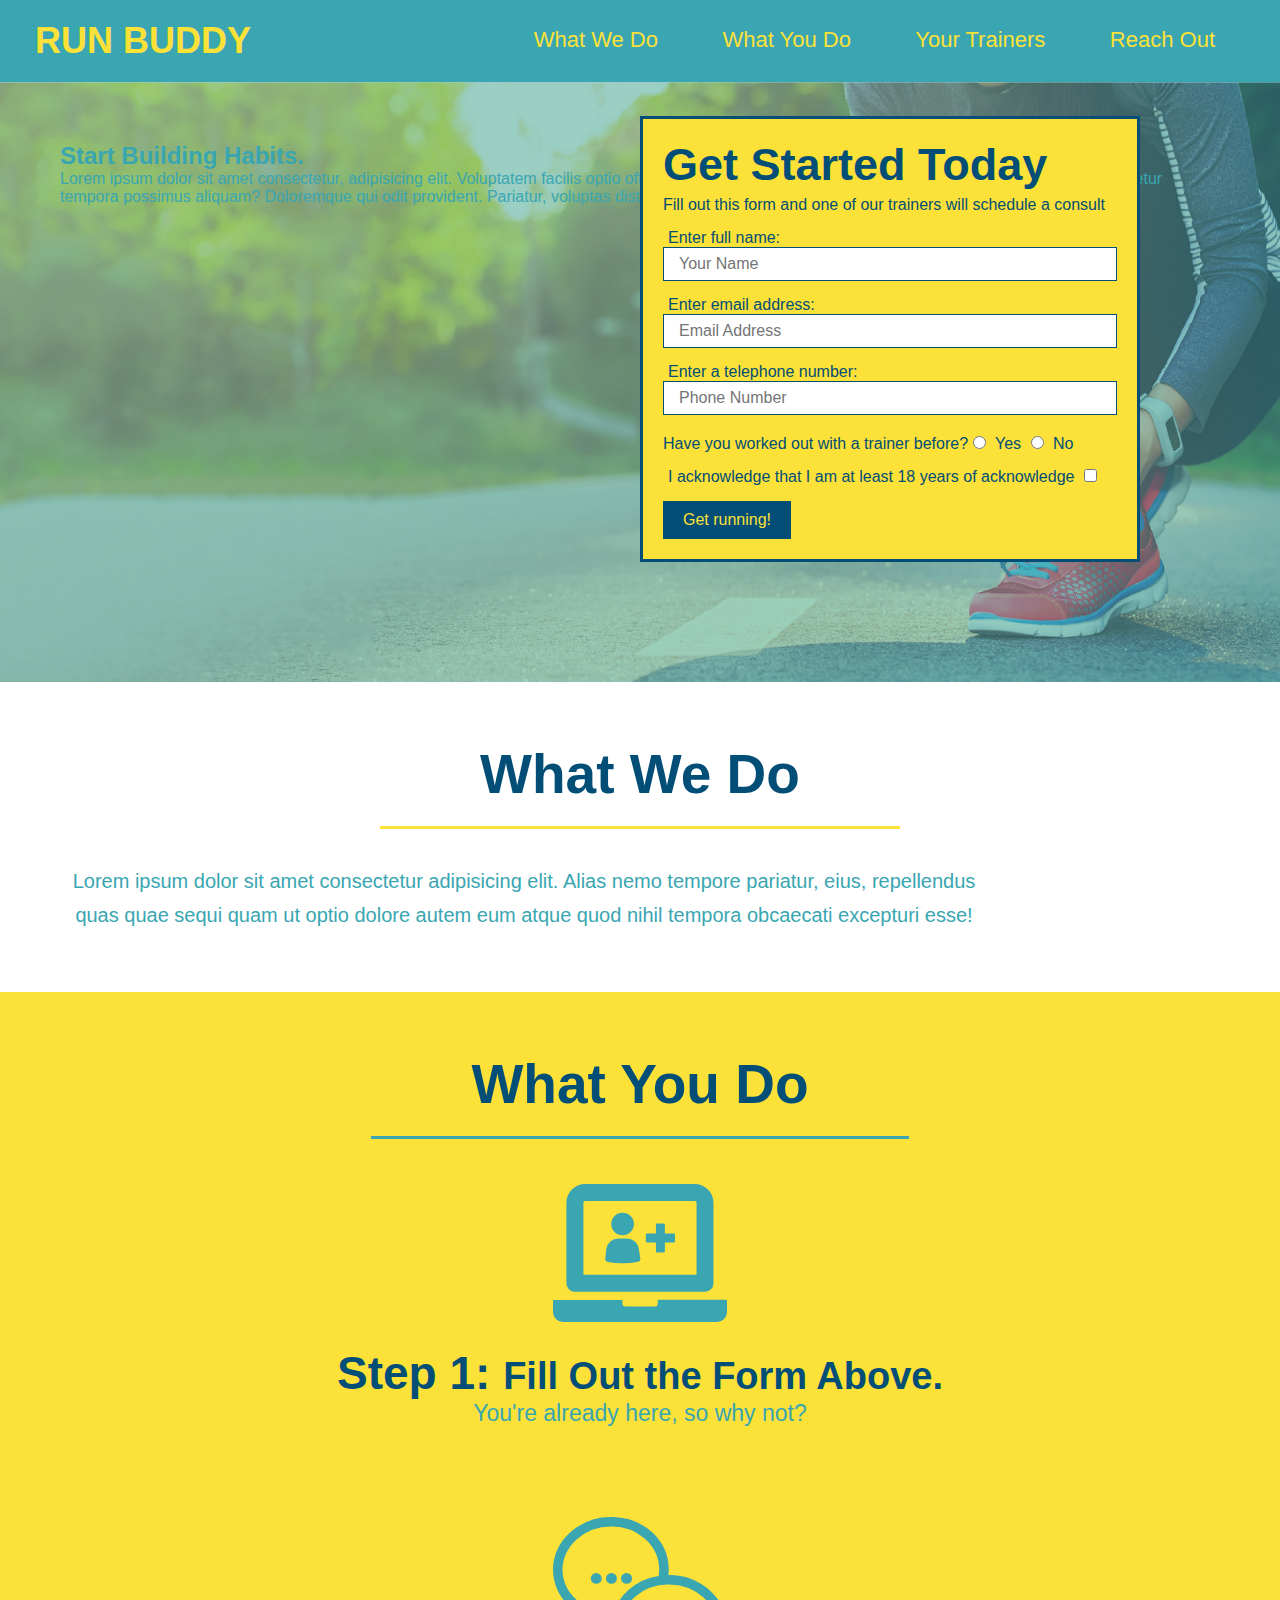
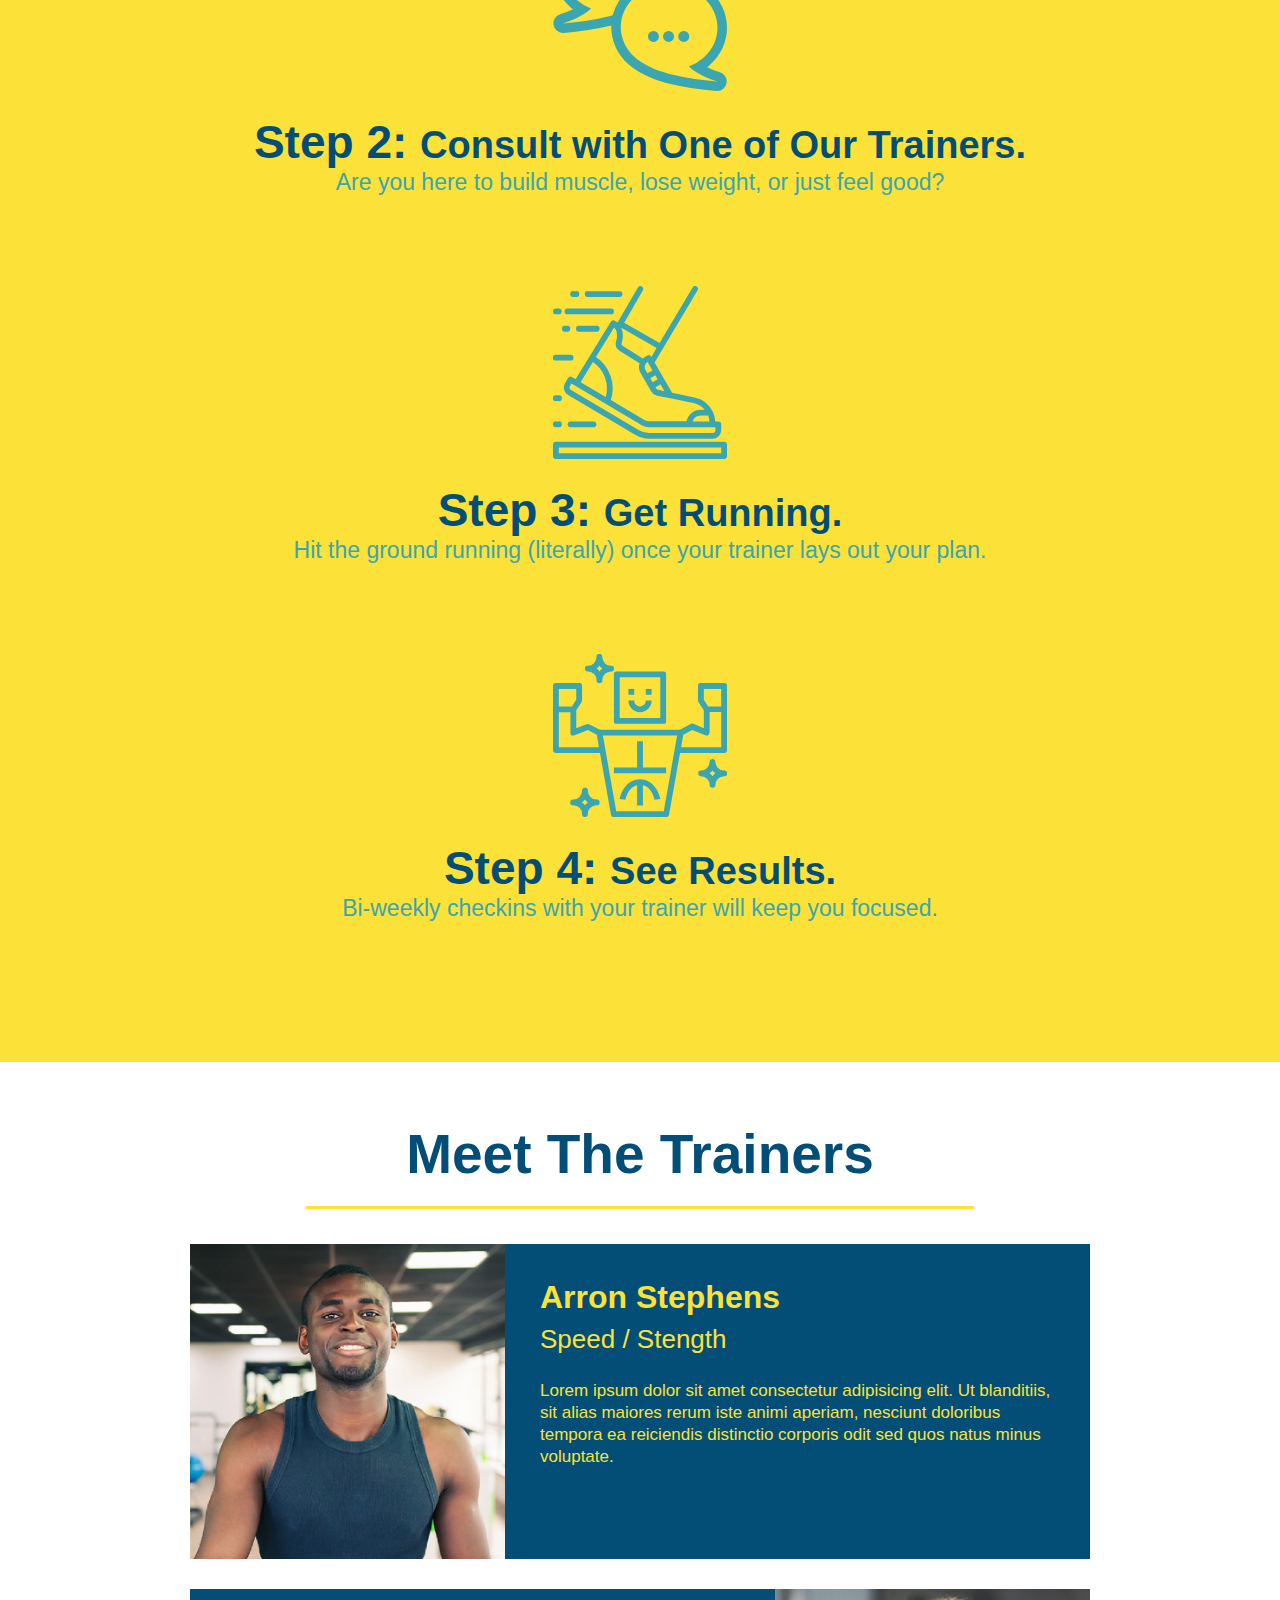
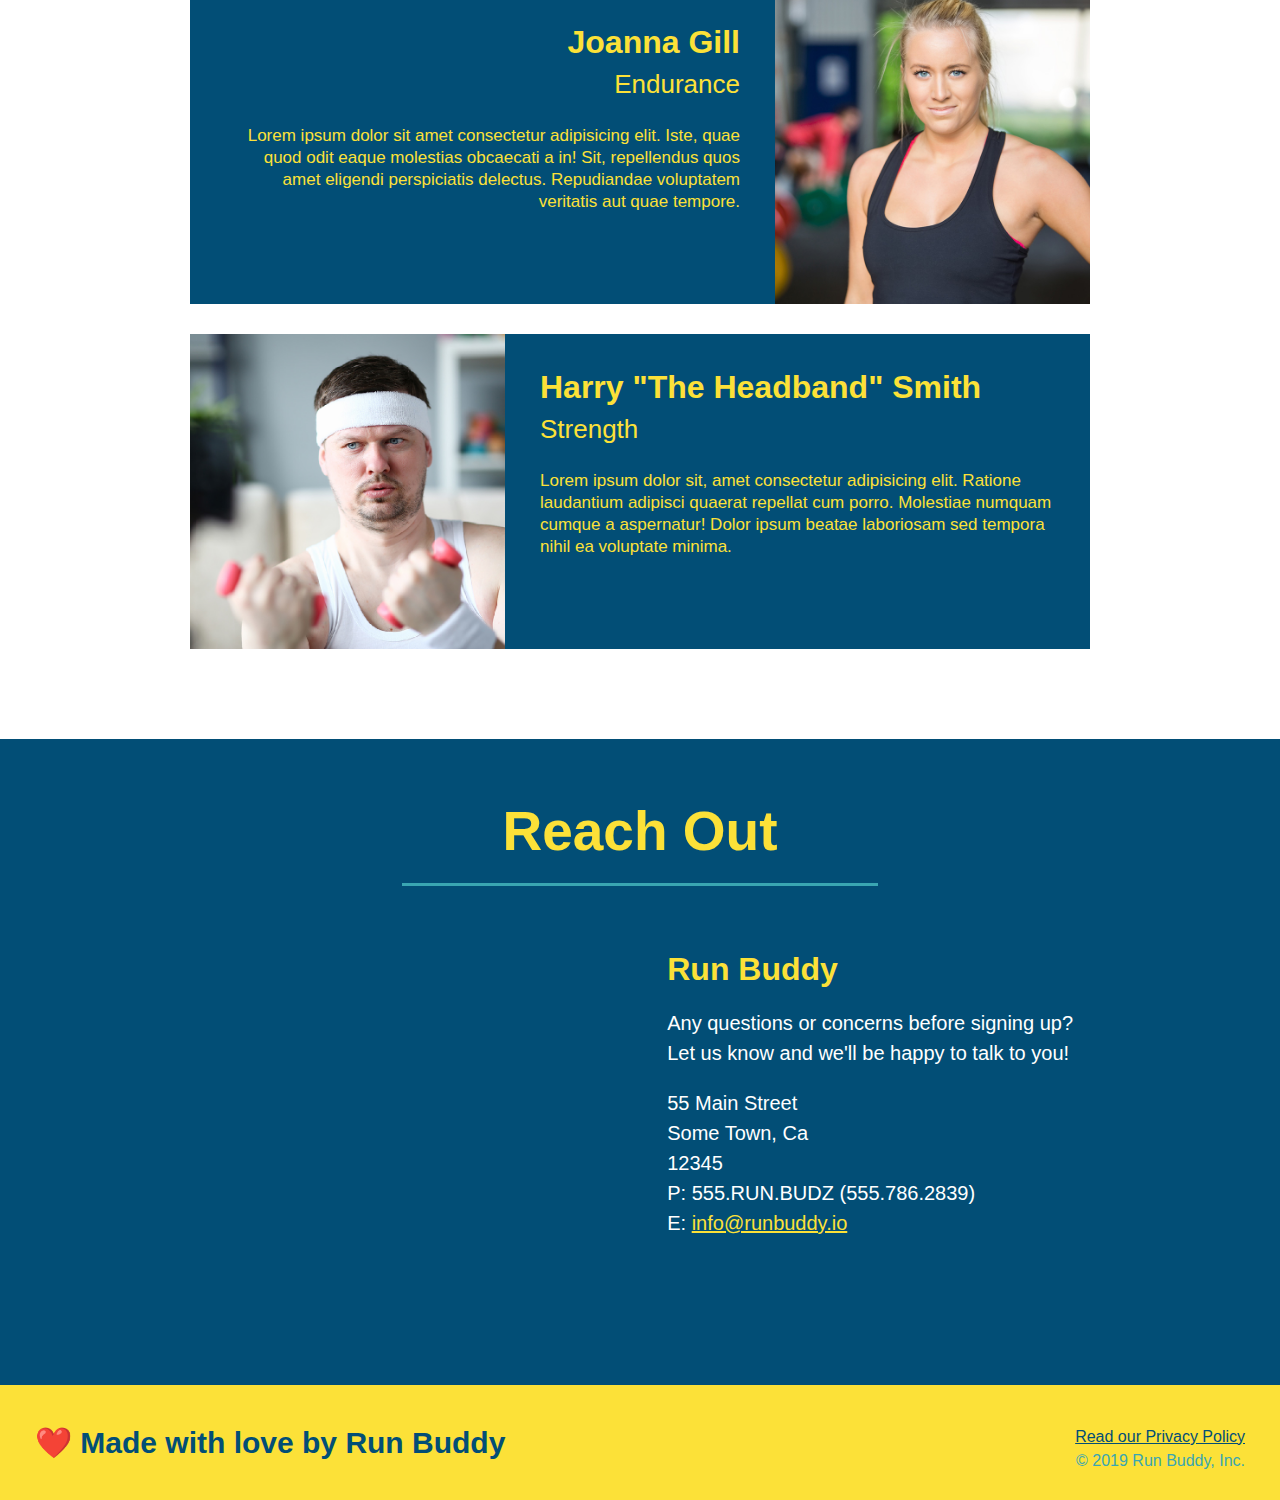
==== commit 9c7983b0: "add content to hero, replace image" ====
--- a/Code/index.html
+++ b/Code/index.html
@@ -29,6 +29,12 @@
         </header>
         <!-- hero section-->
         <section class="hero">
+          <div class="hero-cta">
+            <h2>Start Building Habits.</h2>
+            <p>
+              Lorem ipsum dolor sit amet consectetur, adipisicing elit. Voluptatem facilis optio officia officiis illum. Nostrum repellendus assumenda sed autem consectetur tempora possimus aliquam? Doloremque qui odit provident. Pariatur, voluptas distinctio.
+            </p>
+          </div>
           <div class="hero-form">
             <h3>Get Started Today</h3>
             <p>Fill out this form and one of our trainers will schedule a consult</p>
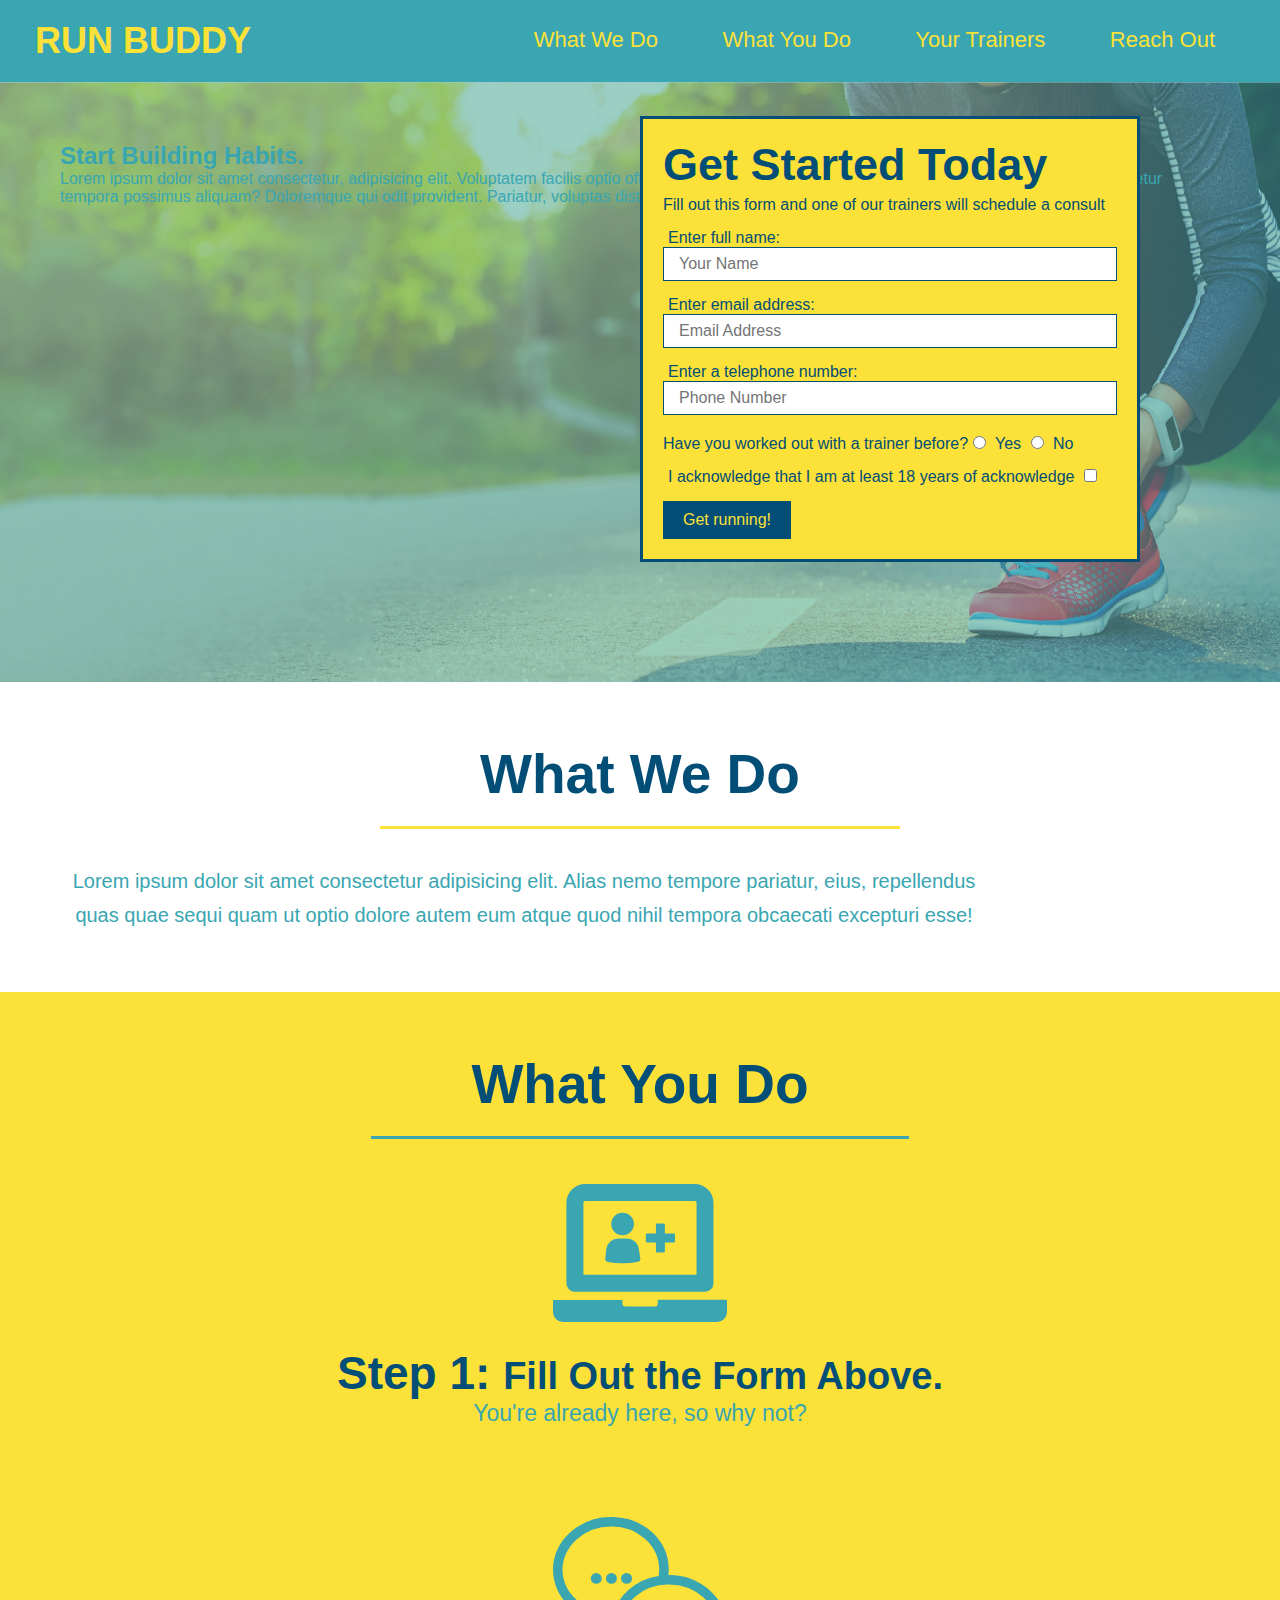
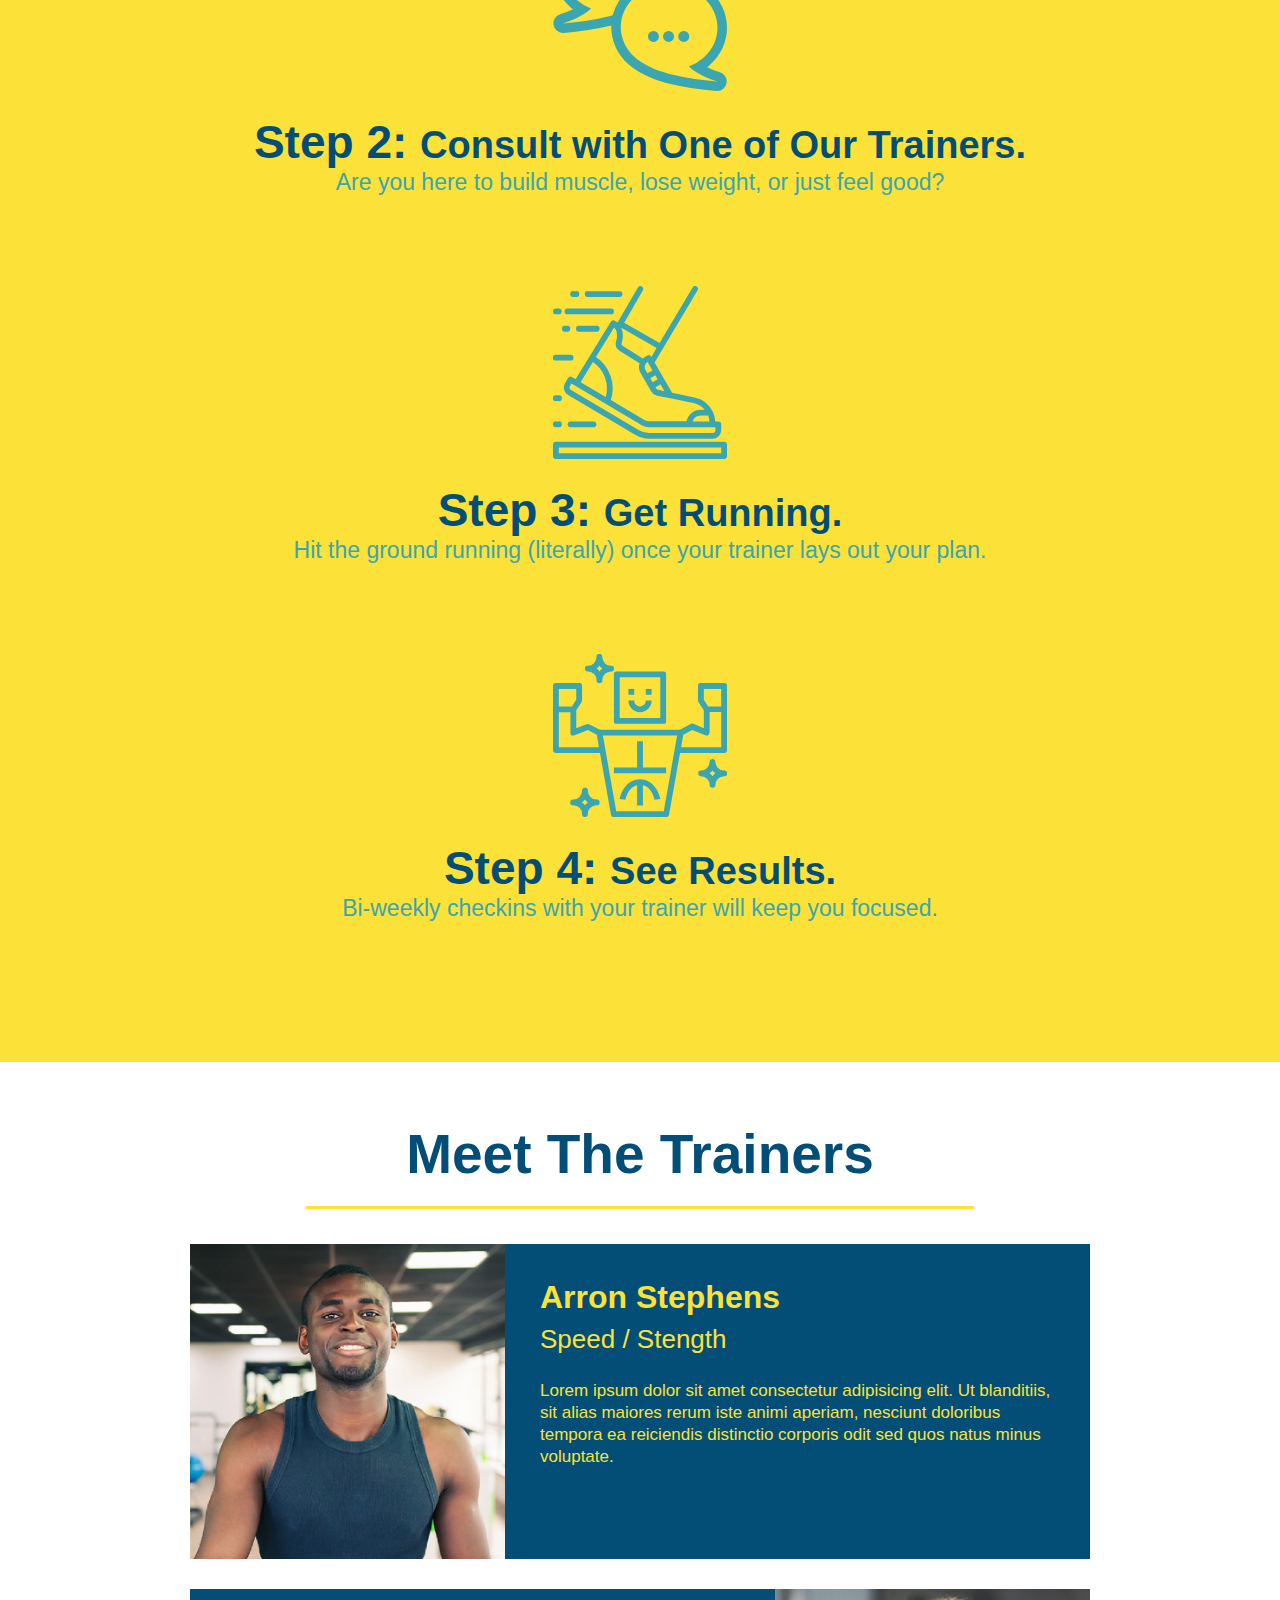
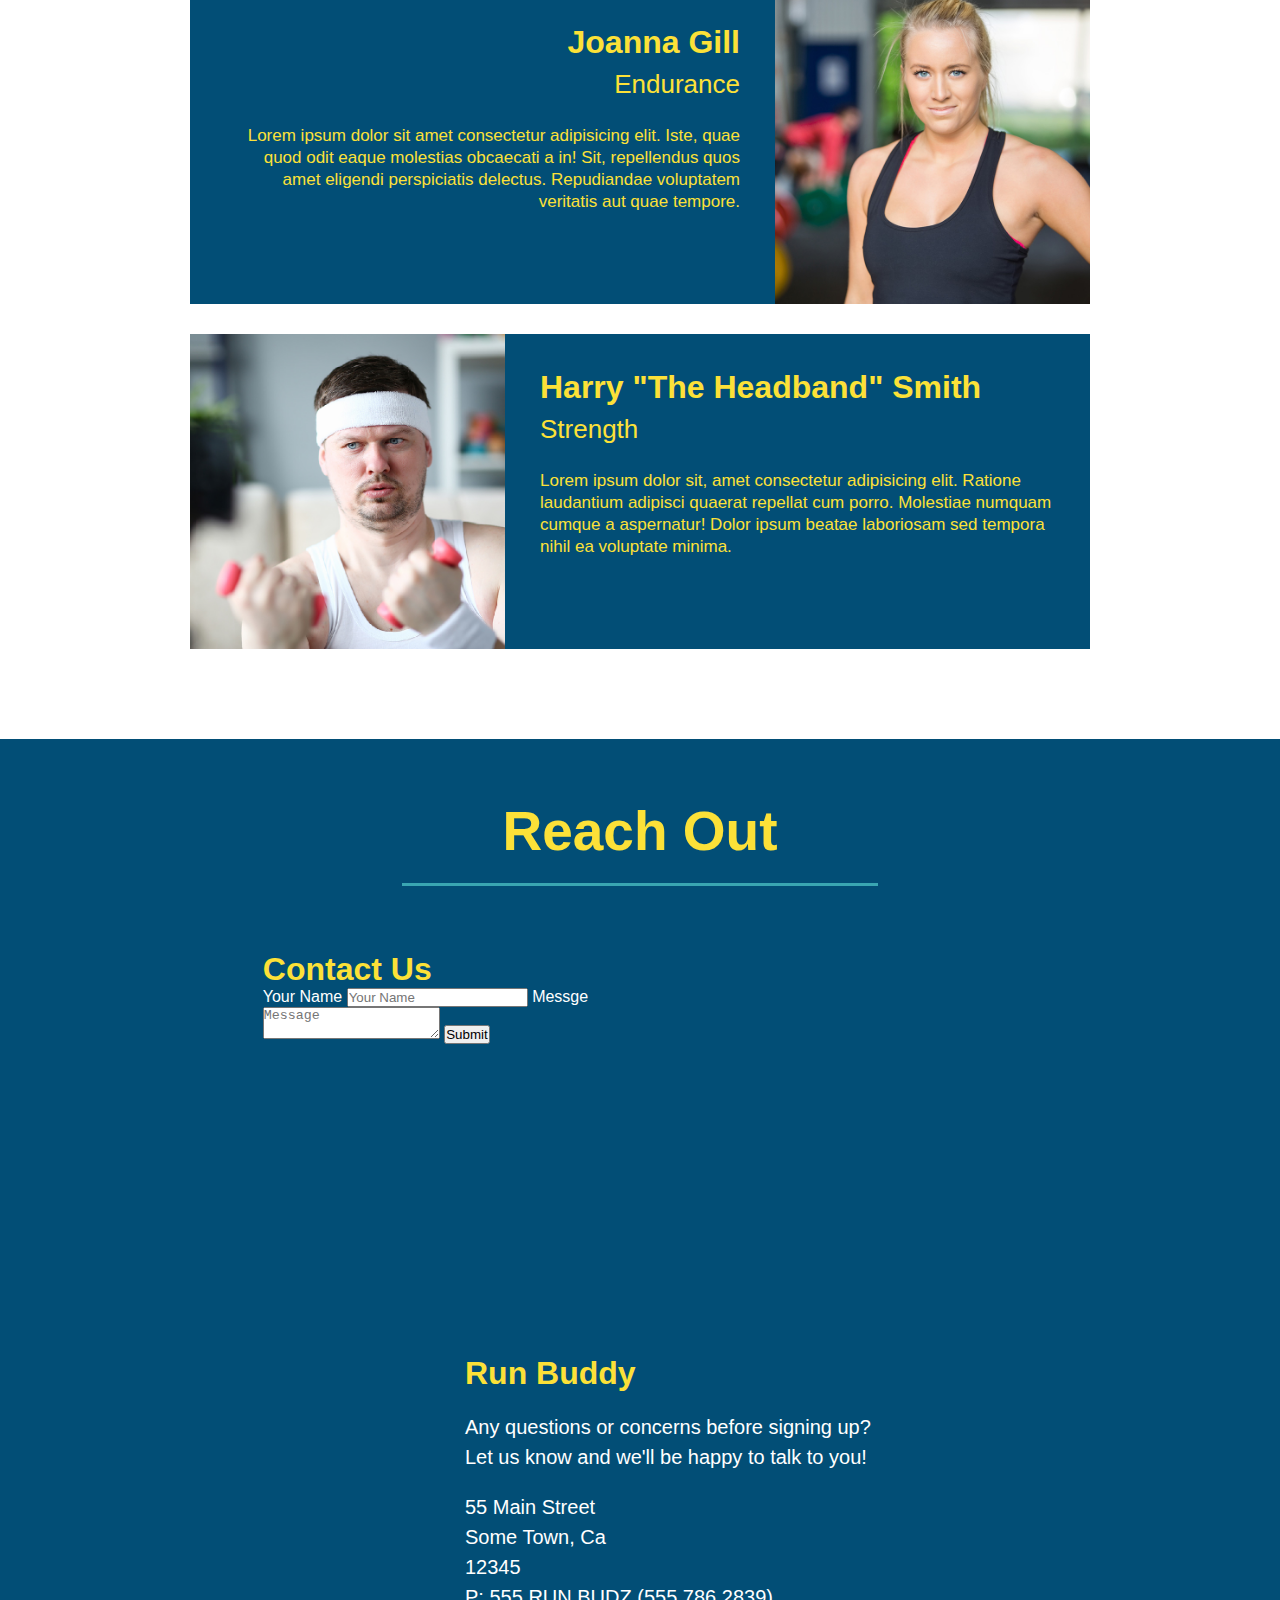
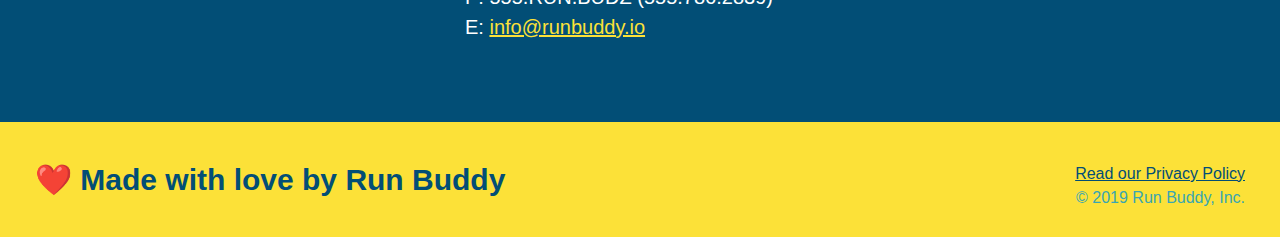
==== commit abb6bb73: "add contact form" ====
--- a/Code/index.html
+++ b/Code/index.html
@@ -140,6 +140,18 @@
         <section id="reach-out" class="contact">
           <h2 class="section-title secondary-border">Reach Out</h2>
           <div class="contact-info">
+            <div class="contact-form">
+              <h3>Contact Us</h3>
+              <form>
+                <label for="contact-name">Your Name</label>
+                <input type="text" id="contact-name" placeholder="Your Name" />
+
+                <label for="contact-message">Messge</label>
+                <textarea id="contact-message" placeholder="Message"></textarea>
+
+                <button type="submit">Submit</button>
+              </form>
+            </div>
             <iframe 
               src="https://www.google.com/maps/embed?pb=!1m18!1m12!1m3!1d3147.1079747227936!2d-120.42364418397035!3d37.92790791110593!2m3!1f0!2f0!3f0!3m2!1i1024!2i768!4f13.1!3m3!1m2!1s0x8090c49129b6ac57%3A0xb56c7eb95a2cd8bd!2sMain%20St%2C%20California%2095327!5e0!3m2!1sen!2sus!4v1616426329495!5m2!1sen!2sus"
               style="border:0;" 
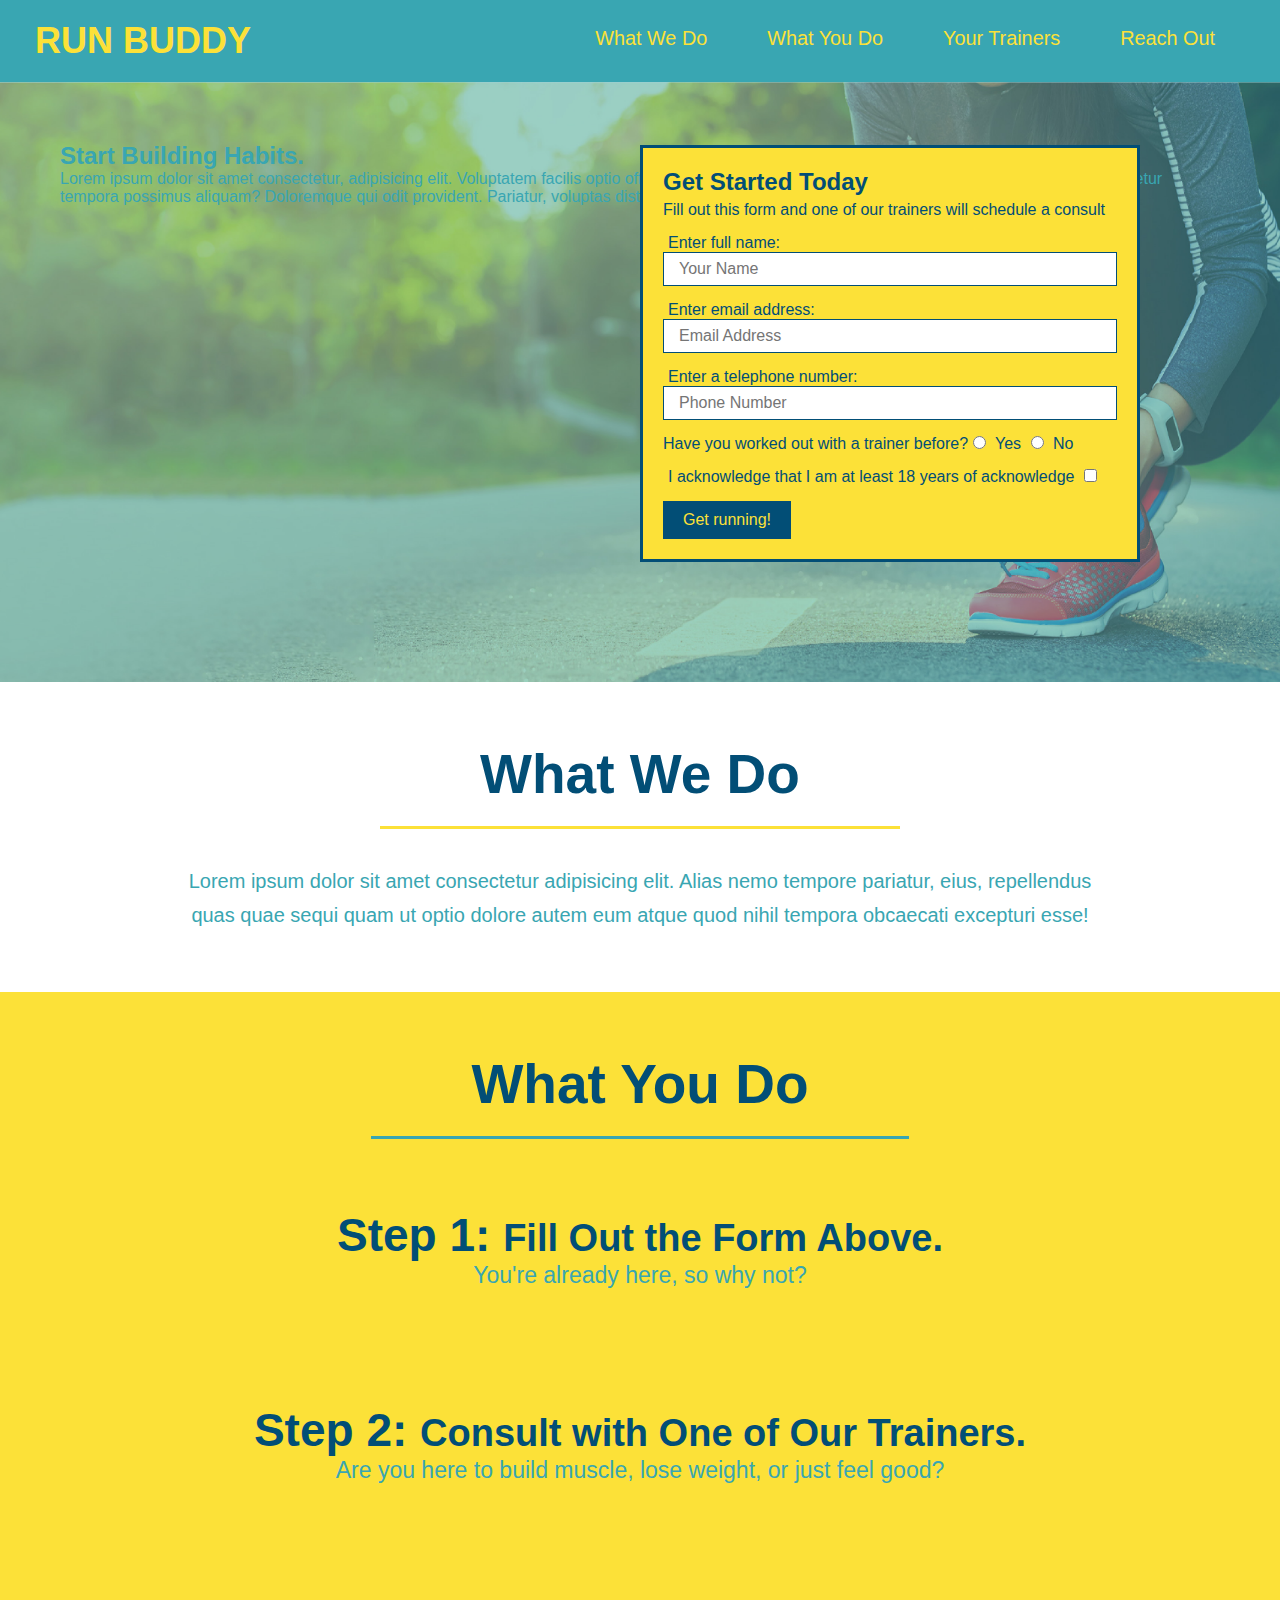
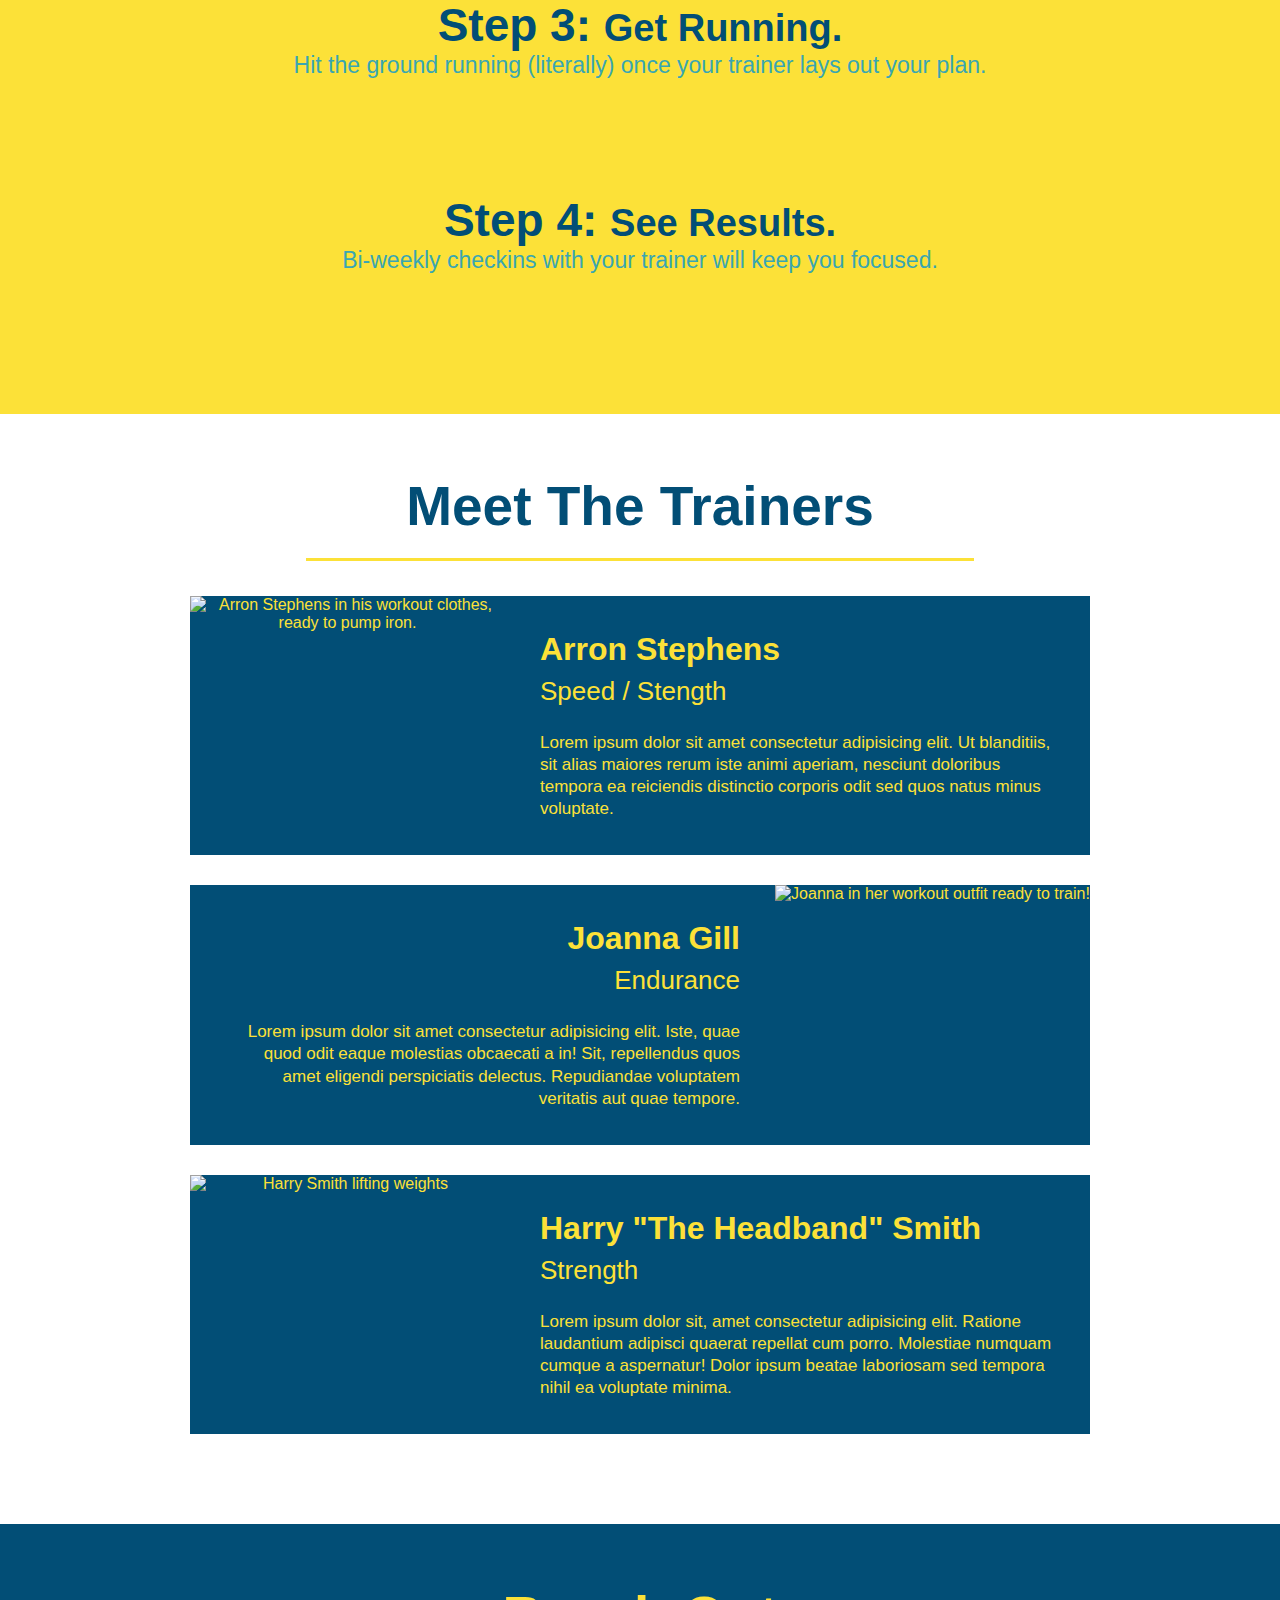
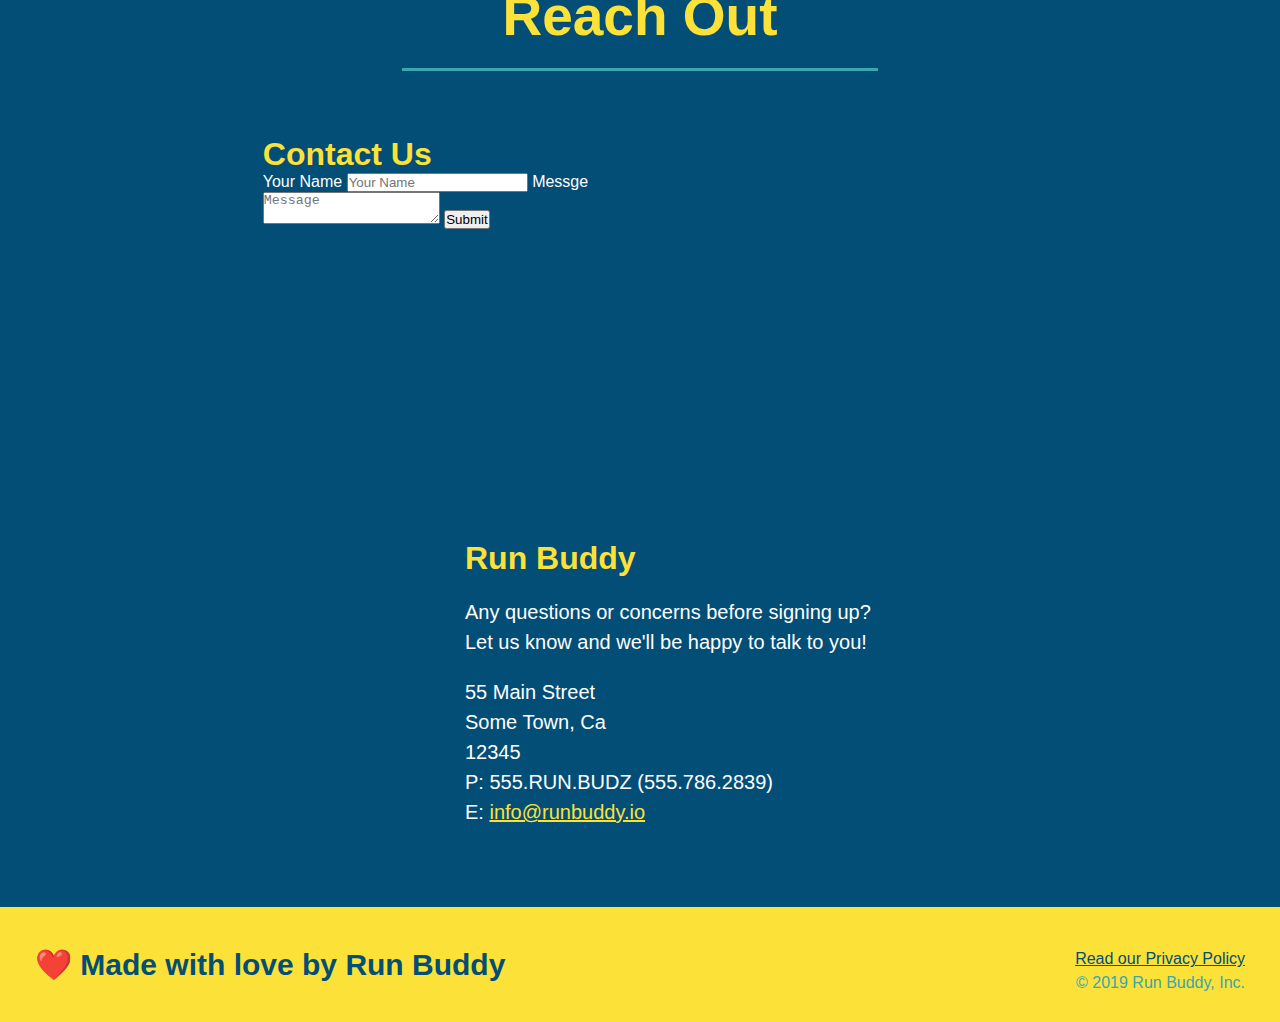
==== commit fc5a7b3a: "add flexbox to header" ====
--- a/Code/index.html
+++ b/Code/index.html
@@ -3,7 +3,7 @@
     <head>
         <meta charset="UTF-8" />
         <title>Run Buddy</title>
-        <link rel="stylesheet" href="./style.css"/>
+        <link rel="stylesheet" href="/assets/css/style.css"/>
     </head>
     <body>
         <header>
--- a/assets/css/style.css
+++ b/assets/css/style.css
@@ -0,0 +1,295 @@
+* {
+  box-sizing: border-box;
+  margin: 0;
+  padding: 0;
+}
+
+body {
+  color: #39a6b2;
+  font-family: Helvetica, Arial, sans-serif;
+}
+
+
+/* HEADER / NAV BAR STYLES START */
+
+header {
+  padding: 20px 35px;
+  background-color: #39a6b2;
+  display: flex;
+  justify-content: space-between;
+  flex-wrap: wrap;
+}
+
+header h1 {
+  font-weight: bold;
+  margin: 0;
+  font-size: 36px;
+  color: #fce138;
+}
+
+header a {
+  text-decoration: none;
+  color: #fce138;
+}
+
+header nav {
+  margin: 7px 0;
+}
+
+header nav ul {
+  display: flex;
+  flex-wrap: wrap;
+  justify-content: space-between;
+  align-items: center;
+  list-style: none;
+}
+
+header nav ul li a {
+  margin: 0 30px;
+  font-weight: lighter;
+  font-size: 1.55vw;
+}
+
+/* HEADER / NAVBAR STYLES END */
+
+
+
+/* FOOTER STYLES START */
+footer {
+  background: #fce138;
+  padding: 40px 35px;
+  width: 100%;
+}
+
+footer h2 {
+  display: inline;
+  color: #024e76;
+  font-size: 30px;
+  margin: 0;
+}
+
+footer div {
+  float: right;
+  line-height: 1.5;
+  text-align: right;
+}
+
+footer a {
+  color: #024e76;
+}
+/* END FOOTER STYLES */
+
+/* STYLE ALL SECTION TAGS */
+section {
+  padding: 60px;
+}
+
+/* HERO STYLES START */
+.hero {
+  background-image: url('../images/hero-bg.jpg');
+  background-size: cover;
+  background-position: center;
+  position: relative;
+  height: 600px;
+}
+
+.hero-form {
+  border: 3px solid #024e76;
+  background-color: #fce138;
+  padding: 20px;
+  width: 500px;
+  color: #024e76;
+  position: absolute;
+  bottom: 120px;
+  right: 140px;
+}
+
+.hero-form h3 {
+  font-size: 24px;
+  margin: 0;
+}
+.hero-form p {
+  margin: 5px 0 15px 0;
+}
+
+.form-input {
+  border: 1px solid #024e76;
+  display: block;
+  padding: 7px 15px;
+  font-size: 16px;
+  color: #024e76;
+  width: 100%;
+  margin-bottom: 15px; 
+}
+
+.hero-form label {
+  margin: 0 5px;
+}
+
+.hero-form button {
+  color: #fce138;
+  background-color: #024e76;
+  border: none;
+  padding: 10px 20px;
+  font-size: 16px;
+} 
+/* HERO STYLES END */
+
+
+/* SECTION TITLE STYLES START */
+.section-title {
+  font-size: 55px;
+  display: inline-block;
+  padding: 0 100px 20px 100px;
+  border-bottom: 3px solid;
+  margin-bottom: 35px;
+  color: #024e76;
+}
+
+.primary-border {
+  border-color: #fce138;
+}
+
+.secondary-border {
+  border-color: #39a6b2;
+}
+/* SECTION TITLE STYLES END */
+
+/* WHAT WE DO STYLES */
+.intro {
+  text-align: center;
+}
+
+.intro p {
+  line-height: 1.7;
+  color: #39a6b2;
+  width: 80%;
+  margin: 0 auto;
+  font-size: 20px;
+}
+/* WHAT YOU DO STYLES END */
+
+
+/* WHAT YOU DO STYLES START */
+.steps { 
+  text-align: center;
+  background: #fce138;
+}
+
+.steps div {
+  margin-bottom: 80px;
+}
+
+.steps img {
+  width: 15%;
+  margin: 10px 0;
+} 
+
+.steps h3 {
+  color: #024e76;
+  font-size: 46px;
+  margin-top: 10px;
+}
+
+.steps span {
+  font-size: 38px;
+}
+
+.steps p {
+  color: #39a6b2;
+  font-size: 23px;
+}
+/* WHAT YOU DO STYLES END */
+
+/* MEET THE TRAINERS START */
+.trainers {
+  text-align: center;
+}
+
+.trainer {
+  width: 900px;
+  margin: 0 auto 30px auto;
+  background: #024e76;
+  color: #fce138;
+  overflow: auto;
+}
+
+.trainer img {
+  width: 35%;
+  float: left;
+}
+
+.trainer-bio {
+  padding: 35px;
+  float: left;
+  width: 65%;
+}
+
+.trainer-bio h3 {
+  font-size: 32px;
+  margin-bottom: 8px;
+}
+
+.trainer-bio h4 {
+  font-weight: lighter;
+  font-size: 26px;
+  margin-bottom: 25px;
+}
+
+.trainer-bio p {
+  font-size: 17px;
+  line-height: 1.3;
+}
+/* TRAINER STYLES END */
+
+/* REACH OUT STYLES START */
+.contact {
+  text-align: center;
+  background: #024e76;
+}
+
+.contact h2 {
+  color: #fce138;
+}
+
+.contact-info iframe {
+  width: 400px;
+height: 400px;
+}
+
+.contact-info div {
+  width: 410px;
+  display: inline-block;
+  vertical-align: top;
+  text-align: left;
+  margin: 30px 0 0 60px;
+  color: white;
+}
+
+.contact-info h3 {
+  color: #fce138;
+  font-size: 32px;
+}
+
+.contact-info p, .contact-info address {
+  margin: 20px 0;
+  line-height: 1.5;
+  font-size: 20px;
+  font-style: normal;
+}
+
+.contact-info a {
+  color: #fce138;
+}
+
+
+/* REACH OUT STYLES END */
+
+/* UTILITIES */
+.text-left {
+  text-align: left;
+}
+
+.text-right {
+  text-align: right;
+}